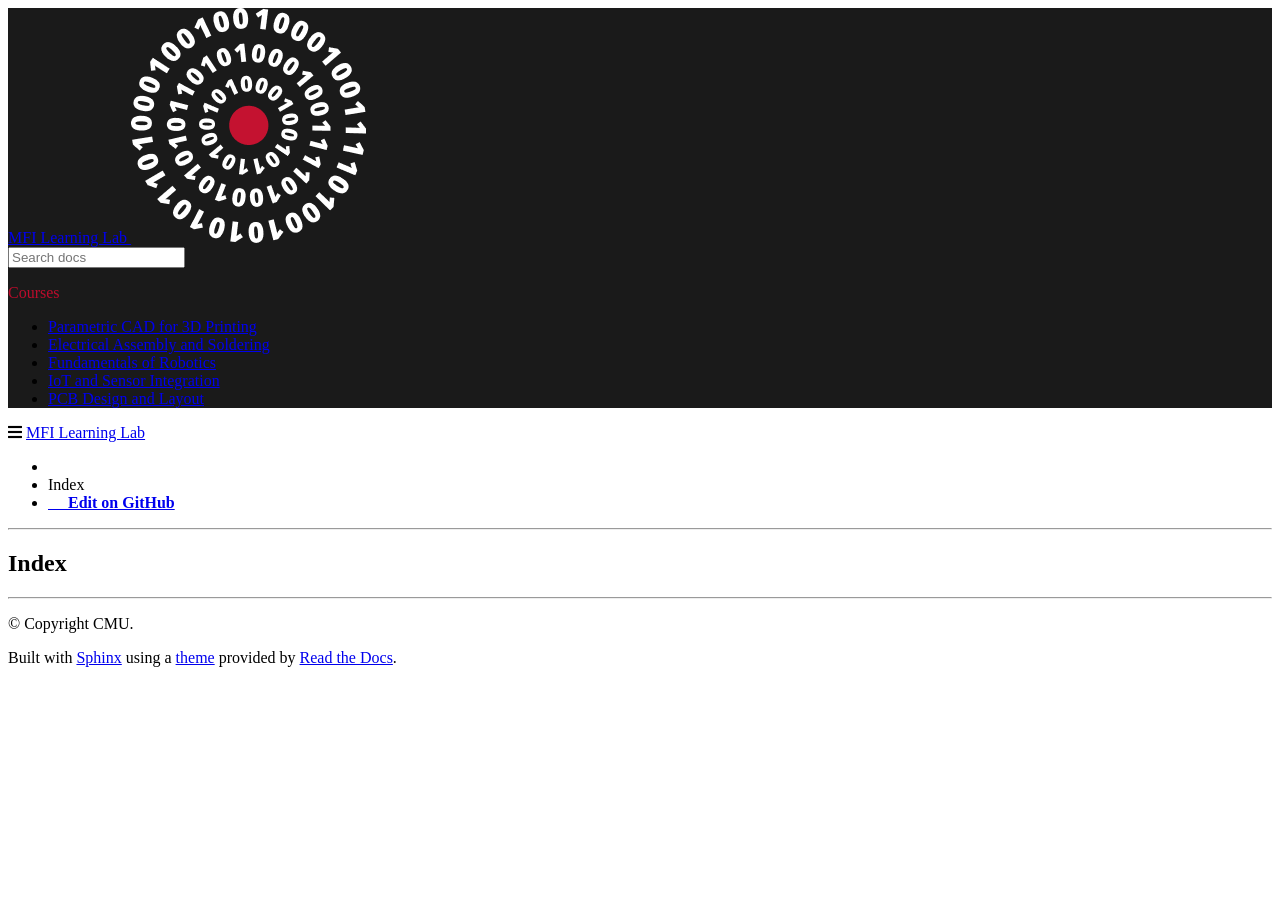
==== genindex.html @ 0d07f3fb "deploy: 6633e05147cdc9cb52603477ce29085ec509f662" ====
<!DOCTYPE html>
<html class="writer-html5" lang="en" data-content_root="./">
<head>
  <meta charset="utf-8" />
  <meta name="viewport" content="width=device-width, initial-scale=1.0" />
  <title>Index &mdash; MFI Learning Lab  documentation</title>
      <link rel="stylesheet" type="text/css" href="_static/pygments.css?v=b86133f3" />
      <link rel="stylesheet" type="text/css" href="_static/css/theme.css?v=e59714d7" />
      <link rel="stylesheet" type="text/css" href="_static/copybutton.css?v=76b2166b" />
      <link rel="stylesheet" type="text/css" href="_static/custom.css?v=066d2f63" />
      <link rel="stylesheet" type="text/css" href="https://cdnjs.cloudflare.com/ajax/libs/font-awesome/5.15.1/css/all.min.css" />

  
    <link rel="shortcut icon" href="_static/white-logo.ico"/>
      <script src="_static/jquery.js?v=5d32c60e"></script>
      <script src="_static/_sphinx_javascript_frameworks_compat.js?v=2cd50e6c"></script>
      <script src="_static/documentation_options.js?v=5929fcd5"></script>
      <script src="_static/doctools.js?v=9bcbadda"></script>
      <script src="_static/sphinx_highlight.js?v=dc90522c"></script>
      <script src="_static/clipboard.min.js?v=a7894cd8"></script>
      <script src="_static/copybutton.js?v=f281be69"></script>
    <script src="_static/js/theme.js"></script>
    <link rel="index" title="Index" href="#" />
    <link rel="search" title="Search" href="search.html" /> 
</head>

<body class="wy-body-for-nav"> 
  <div class="wy-grid-for-nav">
    <nav data-toggle="wy-nav-shift" class="wy-nav-side">
      <div class="wy-side-scroll">
        <div class="wy-side-nav-search" >

          
          
          <a href="index.html" class="icon icon-home">
            MFI Learning Lab
              <img src="_static/white-logo.png" class="logo" alt="Logo"/>
          </a>
<div role="search">
  <form id="rtd-search-form" class="wy-form" action="search.html" method="get">
    <input type="text" name="q" placeholder="Search docs" aria-label="Search docs" />
    <input type="hidden" name="check_keywords" value="yes" />
    <input type="hidden" name="area" value="default" />
  </form>
</div>
        </div><div class="wy-menu wy-menu-vertical" data-spy="affix" role="navigation" aria-label="Navigation menu">
              <p class="caption" role="heading"><span class="caption-text">Courses</span></p>
<ul>
<li class="toctree-l1"><a class="reference internal" href="courses/cad_for_3dp.html">Parametric CAD for 3D Printing</a></li>
<li class="toctree-l1"><a class="reference internal" href="courses/electrical_assembly.html">Electrical Assembly and Soldering</a></li>
<li class="toctree-l1"><a class="reference internal" href="courses/fund_robotics.html">Fundamentals of Robotics</a></li>
<li class="toctree-l1"><a class="reference internal" href="courses/iot.html">IoT and Sensor Integration</a></li>
<li class="toctree-l1"><a class="reference internal" href="courses/pcb.html">PCB Design and Layout</a></li>
</ul>

        </div>
      </div>
    </nav>

    <section data-toggle="wy-nav-shift" class="wy-nav-content-wrap"><nav class="wy-nav-top" aria-label="Mobile navigation menu" >
          <i data-toggle="wy-nav-top" class="fa fa-bars"></i>
          <a href="index.html">MFI Learning Lab</a>
      </nav>

      <div class="wy-nav-content">
        <div class="rst-content">
          <div role="navigation" aria-label="Page navigation">
  <ul class="wy-breadcrumbs">
      <li><a href="index.html" class="icon icon-home" aria-label="Home"></a></li>
      <li class="breadcrumb-item active">Index</li>
      <li class="wy-breadcrumbs-aside">
              <a href="https://github.com/cmu-mfi/learninglab/blob/master/doc/genindex" class="fa fa-github"> Edit on GitHub</a>
      </li>
  </ul>
  <hr/>
</div>
          <div role="main" class="document" itemscope="itemscope" itemtype="http://schema.org/Article">
           <div itemprop="articleBody">
             

<h1 id="index">Index</h1>

<div class="genindex-jumpbox">
 
</div>


           </div>
          </div>
          <footer>

  <hr/>

  <div role="contentinfo">
    <p>&#169; Copyright CMU.</p>
  </div>

  Built with <a href="https://www.sphinx-doc.org/">Sphinx</a> using a
    <a href="https://github.com/readthedocs/sphinx_rtd_theme">theme</a>
    provided by <a href="https://readthedocs.org">Read the Docs</a>.
   

</footer>
        </div>
      </div>
    </section>
  </div>
  <script>
      jQuery(function () {
          SphinxRtdTheme.Navigation.enable(true);
      });
  </script> 

</body>
</html>
---- _static/pygments.css ----
pre { line-height: 125%; }
td.linenos .normal { color: inherit; background-color: transparent; padding-left: 5px; padding-right: 5px; }
span.linenos { color: inherit; background-color: transparent; padding-left: 5px; padding-right: 5px; }
td.linenos .special { color: #000000; background-color: #ffffc0; padding-left: 5px; padding-right: 5px; }
span.linenos.special { color: #000000; background-color: #ffffc0; padding-left: 5px; padding-right: 5px; }
.highlight .hll { background-color: #ffffcc }
.highlight { background: #f8f8f8; }
.highlight .c { color: #3D7B7B; font-style: italic } /* Comment */
.highlight .err { border: 1px solid #F00 } /* Error */
.highlight .k { color: #008000; font-weight: bold } /* Keyword */
.highlight .o { color: #666 } /* Operator */
.highlight .ch { color: #3D7B7B; font-style: italic } /* Comment.Hashbang */
.highlight .cm { color: #3D7B7B; font-style: italic } /* Comment.Multiline */
.highlight .cp { color: #9C6500 } /* Comment.Preproc */
.highlight .cpf { color: #3D7B7B; font-style: italic } /* Comment.PreprocFile */
.highlight .c1 { color: #3D7B7B; font-style: italic } /* Comment.Single */
.highlight .cs { color: #3D7B7B; font-style: italic } /* Comment.Special */
.highlight .gd { color: #A00000 } /* Generic.Deleted */
.highlight .ge { font-style: italic } /* Generic.Emph */
.highlight .ges { font-weight: bold; font-style: italic } /* Generic.EmphStrong */
.highlight .gr { color: #E40000 } /* Generic.Error */
.highlight .gh { color: #000080; font-weight: bold } /* Generic.Heading */
.highlight .gi { color: #008400 } /* Generic.Inserted */
.highlight .go { color: #717171 } /* Generic.Output */
.highlight .gp { color: #000080; font-weight: bold } /* Generic.Prompt */
.highlight .gs { font-weight: bold } /* Generic.Strong */
.highlight .gu { color: #800080; font-weight: bold } /* Generic.Subheading */
.highlight .gt { color: #04D } /* Generic.Traceback */
.highlight .kc { color: #008000; font-weight: bold } /* Keyword.Constant */
.highlight .kd { color: #008000; font-weight: bold } /* Keyword.Declaration */
.highlight .kn { color: #008000; font-weight: bold } /* Keyword.Namespace */
.highlight .kp { color: #008000 } /* Keyword.Pseudo */
.highlight .kr { color: #008000; font-weight: bold } /* Keyword.Reserved */
.highlight .kt { color: #B00040 } /* Keyword.Type */
.highlight .m { color: #666 } /* Literal.Number */
.highlight .s { color: #BA2121 } /* Literal.String */
.highlight .na { color: #687822 } /* Name.Attribute */
.highlight .nb { color: #008000 } /* Name.Builtin */
.highlight .nc { color: #00F; font-weight: bold } /* Name.Class */
.highlight .no { color: #800 } /* Name.Constant */
.highlight .nd { color: #A2F } /* Name.Decorator */
.highlight .ni { color: #717171; font-weight: bold } /* Name.Entity */
.highlight .ne { color: #CB3F38; font-weight: bold } /* Name.Exception */
.highlight .nf { color: #00F } /* Name.Function */
.highlight .nl { color: #767600 } /* Name.Label */
.highlight .nn { color: #00F; font-weight: bold } /* Name.Namespace */
.highlight .nt { color: #008000; font-weight: bold } /* Name.Tag */
.highlight .nv { color: #19177C } /* Name.Variable */
.highlight .ow { color: #A2F; font-weight: bold } /* Operator.Word */
.highlight .w { color: #BBB } /* Text.Whitespace */
.highlight .mb { color: #666 } /* Literal.Number.Bin */
.highlight .mf { color: #666 } /* Literal.Number.Float */
.highlight .mh { color: #666 } /* Literal.Number.Hex */
.highlight .mi { color: #666 } /* Literal.Number.Integer */
.highlight .mo { color: #666 } /* Literal.Number.Oct */
.highlight .sa { color: #BA2121 } /* Literal.String.Affix */
.highlight .sb { color: #BA2121 } /* Literal.String.Backtick */
.highlight .sc { color: #BA2121 } /* Literal.String.Char */
.highlight .dl { color: #BA2121 } /* Literal.String.Delimiter */
.highlight .sd { color: #BA2121; font-style: italic } /* Literal.String.Doc */
.highlight .s2 { color: #BA2121 } /* Literal.String.Double */
.highlight .se { color: #AA5D1F; font-weight: bold } /* Literal.String.Escape */
.highlight .sh { color: #BA2121 } /* Literal.String.Heredoc */
.highlight .si { color: #A45A77; font-weight: bold } /* Literal.String.Interpol */
.highlight .sx { color: #008000 } /* Literal.String.Other */
.highlight .sr { color: #A45A77 } /* Literal.String.Regex */
.highlight .s1 { color: #BA2121 } /* Literal.String.Single */
.highlight .ss { color: #19177C } /* Literal.String.Symbol */
.highlight .bp { color: #008000 } /* Name.Builtin.Pseudo */
.highlight .fm { color: #00F } /* Name.Function.Magic */
.highlight .vc { color: #19177C } /* Name.Variable.Class */
.highlight .vg { color: #19177C } /* Name.Variable.Global */
.highlight .vi { color: #19177C } /* Name.Variable.Instance */
.highlight .vm { color: #19177C } /* Name.Variable.Magic */
.highlight .il { color: #666 } /* Literal.Number.Integer.Long */
---- _static/copybutton.css ----
/* Copy buttons */
button.copybtn {
    position: absolute;
    display: flex;
    top: .3em;
    right: .3em;
    width: 1.7em;
    height: 1.7em;
	opacity: 0;
    transition: opacity 0.3s, border .3s, background-color .3s;
    user-select: none;
    padding: 0;
    border: none;
    outline: none;
    border-radius: 0.4em;
    /* The colors that GitHub uses */
    border: #1b1f2426 1px solid;
    background-color: #f6f8fa;
    color: #57606a;
}

button.copybtn.success {
    border-color: #22863a;
    color: #22863a;
}

button.copybtn svg {
    stroke: currentColor;
    width: 1.5em;
    height: 1.5em;
    padding: 0.1em;
}

div.highlight  {
    position: relative;
}

/* Show the copybutton */
.highlight:hover button.copybtn, button.copybtn.success {
	opacity: 1;
}

.highlight button.copybtn:hover {
    background-color: rgb(235, 235, 235);
}

.highlight button.copybtn:active {
    background-color: rgb(187, 187, 187);
}

/**
 * A minimal CSS-only tooltip copied from:
 *   https://codepen.io/mildrenben/pen/rVBrpK
 *
 * To use, write HTML like the following:
 *
 * <p class="o-tooltip--left" data-tooltip="Hey">Short</p>
 */
 .o-tooltip--left {
  position: relative;
 }

 .o-tooltip--left:after {
    opacity: 0;
    visibility: hidden;
    position: absolute;
    content: attr(data-tooltip);
    padding: .2em;
    font-size: .8em;
    left: -.2em;
    background: grey;
    color: white;
    white-space: nowrap;
    z-index: 2;
    border-radius: 2px;
    transform: translateX(-102%) translateY(0);
    transition: opacity 0.2s cubic-bezier(0.64, 0.09, 0.08, 1), transform 0.2s cubic-bezier(0.64, 0.09, 0.08, 1);
}

.o-tooltip--left:hover:after {
    display: block;
    opacity: 1;
    visibility: visible;
    transform: translateX(-100%) translateY(0);
    transition: opacity 0.2s cubic-bezier(0.64, 0.09, 0.08, 1), transform 0.2s cubic-bezier(0.64, 0.09, 0.08, 1);
    transition-delay: .5s;
}

/* By default the copy button shouldn't show up when printing a page */
@media print {
    button.copybtn {
        display: none;
    }
}
---- _static/custom.css ----
.wy-nav-side {
    background-color: hsl(0, 0%, 10%);
}

.wy-side-nav-search {
    background-color: hsl(0, 0%, 10%);
}

.wy-nav-side .caption-text{
    color: #bc0c2c;
    font-size: medium;
}

.document .caption-text{
    font-size: medium;
}

.github-button {
    background-color: #2088FF;
    color: white;
    padding: 10px 20px;
    text-decoration: none;
    border-radius: 5px;
    font-size: 15px;
    text-align: center;
    display: inline-block;
}
.github-button:hover {
    background-color: #007BFF;
}

.inline-button {
    background-color: #4CAF50; /* Green */
    border: none;
    color: white;
    padding: 1px 10px;
    text-align: center;
    text-decoration: none;
    display: inline-block;
    font-size: 16px;
    margin: 4px 2px;
    cursor: pointer;
    border-radius: 12px;
}
.inline-button:hover {
    background-color: #45a049;
    color: white;
}
.inline-button:visited {
    color: white; /* Color for visited links (e.g., grey) */
}
.inline-button .fa-github {
    margin-right: 5px; /* Adds some space between the icon and the text */
    vertical-align: middle; /* Aligns the icon vertically with the text */
}
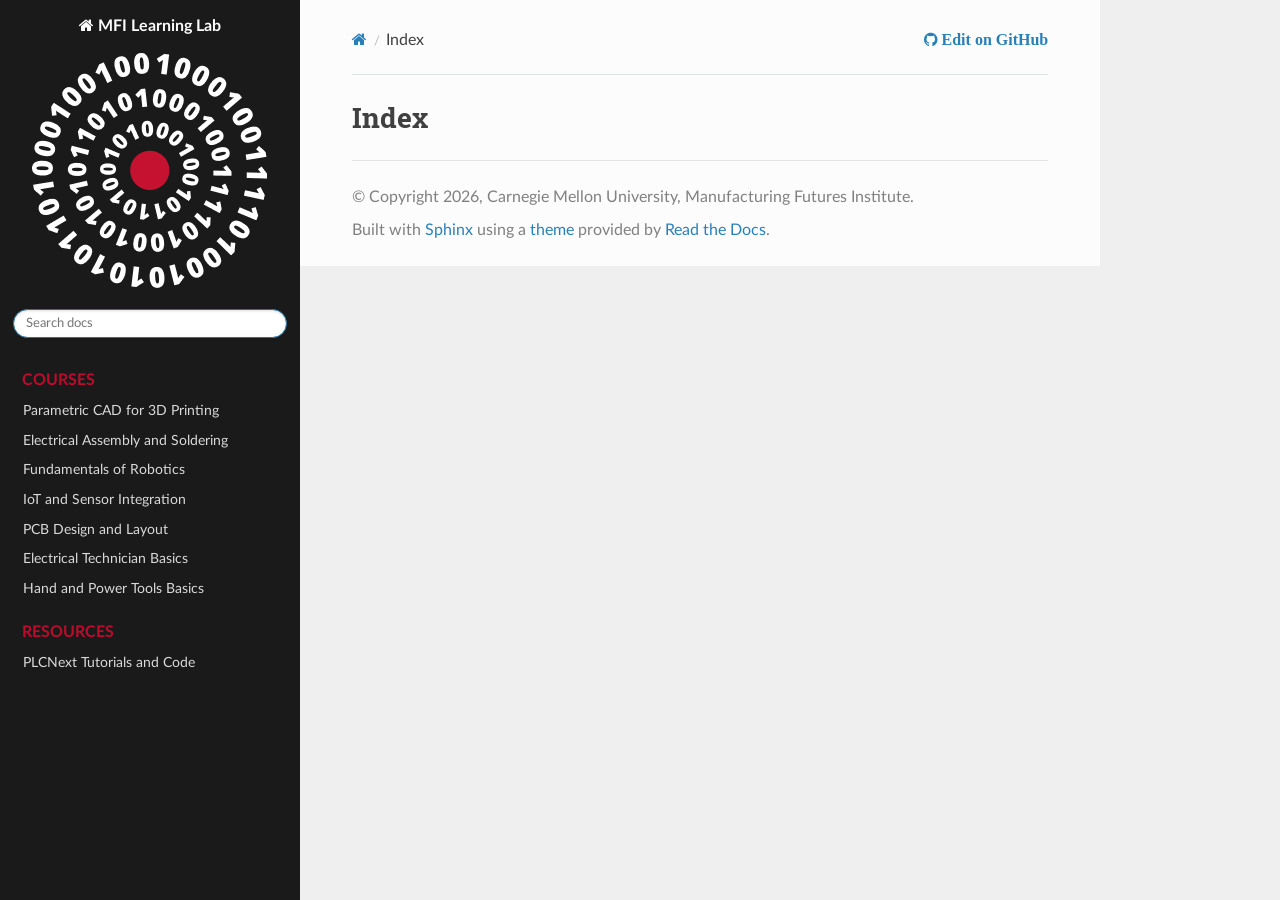
==== commit 639a4a20: "deploy: db9c690e032392e59708c2cf4f3ab67b28fee4e7" ====
--- a/genindex.html
+++ b/genindex.html
@@ -7,8 +7,9 @@
   <meta name="viewport" content="width=device-width, initial-scale=1.0" />
   <title>Index &mdash; MFI Learning Lab  documentation</title>
       <link rel="stylesheet" type="text/css" href="_static/pygments.css?v=b86133f3" />
-      <link rel="stylesheet" type="text/css" href="_static/css/theme.css?v=e59714d7" />
+      <link rel="stylesheet" type="text/css" href="_static/css/theme.css?v=9edc463e" />
       <link rel="stylesheet" type="text/css" href="_static/copybutton.css?v=76b2166b" />
+      <link rel="stylesheet" type="text/css" href="_static/sphinx-design.min.css?v=95c83b7e" />
       <link rel="stylesheet" type="text/css" href="_static/custom.css?v=066d2f63" />
       <link rel="stylesheet" type="text/css" href="https://cdnjs.cloudflare.com/ajax/libs/font-awesome/5.15.1/css/all.min.css" />
 
@@ -17,10 +18,11 @@
       <script src="_static/jquery.js?v=5d32c60e"></script>
       <script src="_static/_sphinx_javascript_frameworks_compat.js?v=2cd50e6c"></script>
       <script src="_static/documentation_options.js?v=5929fcd5"></script>
-      <script src="_static/doctools.js?v=9bcbadda"></script>
-      <script src="_static/sphinx_highlight.js?v=dc90522c"></script>
+      <script src="_static/doctools.js?v=fd6eb6e6"></script>
+      <script src="_static/sphinx_highlight.js?v=6ffebe34"></script>
       <script src="_static/clipboard.min.js?v=a7894cd8"></script>
       <script src="_static/copybutton.js?v=f281be69"></script>
+      <script src="_static/design-tabs.js?v=f930bc37"></script>
     <script src="_static/js/theme.js"></script>
     <link rel="index" title="Index" href="#" />
     <link rel="search" title="Search" href="search.html" /> 
@@ -53,6 +55,12 @@
 <li class="toctree-l1"><a class="reference internal" href="courses/fund_robotics.html">Fundamentals of Robotics</a></li>
 <li class="toctree-l1"><a class="reference internal" href="courses/iot.html">IoT and Sensor Integration</a></li>
 <li class="toctree-l1"><a class="reference internal" href="courses/pcb.html">PCB Design and Layout</a></li>
+<li class="toctree-l1"><a class="reference internal" href="courses/electrical_technician_basics.html">Electrical Technician Basics</a></li>
+<li class="toctree-l1"><a class="reference internal" href="courses/hand_power_tools_basics.html">Hand and Power Tools Basics</a></li>
+</ul>
+<p class="caption" role="heading"><span class="caption-text">Resources</span></p>
+<ul>
+<li class="toctree-l1"><a class="reference internal" href="resources/plcnext.html">PLCNext Tutorials and Code</a></li>
 </ul>
 
         </div>
@@ -94,7 +102,7 @@
   <hr/>
 
   <div role="contentinfo">
-    <p>&#169; Copyright CMU.</p>
+    <p>&#169; Copyright 2026, Carnegie Mellon University, Manufacturing Futures Institute.</p>
   </div>
 
   Built with <a href="https://www.sphinx-doc.org/">Sphinx</a> using a
--- a/_static/css/theme.css
+++ b/_static/css/theme.css
@@ -0,0 +1,4 @@
+html{box-sizing:border-box}*,:after,:before{box-sizing:inherit}article,aside,details,figcaption,figure,footer,header,hgroup,nav,section{display:block}audio,canvas,video{display:inline-block;*display:inline;*zoom:1}[hidden],audio:not([controls]){display:none}*{-webkit-box-sizing:border-box;-moz-box-sizing:border-box;box-sizing:border-box}html{font-size:100%;-webkit-text-size-adjust:100%;-ms-text-size-adjust:100%}body{margin:0}a:active,a:hover{outline:0}abbr[title]{border-bottom:1px dotted}b,strong{font-weight:700}blockquote{margin:0}dfn{font-style:italic}ins{background:#ff9;text-decoration:none}ins,mark{color:#000}mark{background:#ff0;font-style:italic;font-weight:700}.rst-content code,.rst-content tt,code,kbd,pre,samp{font-family:monospace,serif;_font-family:courier new,monospace;font-size:1em}pre{white-space:pre}q{quotes:none}q:after,q:before{content:"";content:none}small{font-size:85%}sub,sup{font-size:75%;line-height:0;position:relative;vertical-align:baseline}sup{top:-.5em}sub{bottom:-.25em}dl,ol,ul{margin:0;padding:0;list-style:none;list-style-image:none}li{list-style:none}dd{margin:0}img{border:0;-ms-interpolation-mode:bicubic;vertical-align:middle;max-width:100%}svg:not(:root){overflow:hidden}figure,form{margin:0}label{cursor:pointer}button,input,select,textarea{font-size:100%;margin:0;vertical-align:baseline;*vertical-align:middle}button,input{line-height:normal}button,input[type=button],input[type=reset],input[type=submit]{cursor:pointer;-webkit-appearance:button;*overflow:visible}button[disabled],input[disabled]{cursor:default}input[type=search]{-webkit-appearance:textfield;-moz-box-sizing:content-box;-webkit-box-sizing:content-box;box-sizing:content-box}textarea{resize:vertical}table{border-collapse:collapse;border-spacing:0}td{vertical-align:top}.chromeframe{margin:.2em 0;background:#ccc;color:#000;padding:.2em 0}.ir{display:block;border:0;text-indent:-999em;overflow:hidden;background-color:transparent;background-repeat:no-repeat;text-align:left;direction:ltr;*line-height:0}.ir br{display:none}.hidden{display:none!important;visibility:hidden}.visuallyhidden{border:0;clip:rect(0 0 0 0);height:1px;margin:-1px;overflow:hidden;padding:0;position:absolute;width:1px}.visuallyhidden.focusable:active,.visuallyhidden.focusable:focus{clip:auto;height:auto;margin:0;overflow:visible;position:static;width:auto}.invisible{visibility:hidden}.relative{position:relative}big,small{font-size:100%}@media print{body,html,section{background:none!important}*{box-shadow:none!important;text-shadow:none!important;filter:none!important;-ms-filter:none!important}a,a:visited{text-decoration:underline}.ir a:after,a[href^="#"]:after,a[href^="javascript:"]:after{content:""}blockquote,pre{page-break-inside:avoid}thead{display:table-header-group}img,tr{page-break-inside:avoid}img{max-width:100%!important}@page{margin:.5cm}.rst-content .toctree-wrapper>p.caption,h2,h3,p{orphans:3;widows:3}.rst-content .toctree-wrapper>p.caption,h2,h3{page-break-after:avoid}}.btn,.fa:before,.icon:before,.rst-content .admonition,.rst-content .admonition-title:before,.rst-content .admonition-todo,.rst-content .attention,.rst-content .caution,.rst-content .code-block-caption .headerlink:before,.rst-content .danger,.rst-content .eqno .headerlink:before,.rst-content .error,.rst-content .hint,.rst-content .important,.rst-content .note,.rst-content .seealso,.rst-content .tip,.rst-content .warning,.rst-content code.download span:first-child:before,.rst-content dl dt .headerlink:before,.rst-content h1 .headerlink:before,.rst-content h2 .headerlink:before,.rst-content h3 .headerlink:before,.rst-content h4 .headerlink:before,.rst-content h5 .headerlink:before,.rst-content h6 .headerlink:before,.rst-content p.caption .headerlink:before,.rst-content p .headerlink:before,.rst-content table>caption .headerlink:before,.rst-content tt.download span:first-child:before,.wy-alert,.wy-dropdown .caret:before,.wy-inline-validate.wy-inline-validate-danger .wy-input-context:before,.wy-inline-validate.wy-inline-validate-info .wy-input-context:before,.wy-inline-validate.wy-inline-validate-success .wy-input-context:before,.wy-inline-validate.wy-inline-validate-warning .wy-input-context:before,.wy-menu-vertical li.current>a button.toctree-expand:before,.wy-menu-vertical li.on a button.toctree-expand:before,.wy-menu-vertical li button.toctree-expand:before,input[type=color],input[type=date],input[type=datetime-local],input[type=datetime],input[type=email],input[type=month],input[type=number],input[type=password],input[type=search],input[type=tel],input[type=text],input[type=time],input[type=url],input[type=week],select,textarea{-webkit-font-smoothing:antialiased}.clearfix{*zoom:1}.clearfix:after,.clearfix:before{display:table;content:""}.clearfix:after{clear:both}/*!
+ *  Font Awesome 4.7.0 by @davegandy - http://fontawesome.io - @fontawesome
+ *  License - http://fontawesome.io/license (Font: SIL OFL 1.1, CSS: MIT License)
+ */@font-face{font-family:FontAwesome;src:url(fonts/fontawesome-webfont.eot?674f50d287a8c48dc19ba404d20fe713);src:url(fonts/fontawesome-webfont.eot?674f50d287a8c48dc19ba404d20fe713?#iefix&v=4.7.0) format("embedded-opentype"),url(fonts/fontawesome-webfont.woff2?af7ae505a9eed503f8b8e6982036873e) format("woff2"),url(fonts/fontawesome-webfont.woff?fee66e712a8a08eef5805a46892932ad) format("woff"),url(fonts/fontawesome-webfont.ttf?b06871f281fee6b241d60582ae9369b9) format("truetype"),url(fonts/fontawesome-webfont.svg?912ec66d7572ff821749319396470bde#fontawesomeregular) format("svg");font-weight:400;font-style:normal}.fa,.icon,.rst-content .admonition-title,.rst-content .code-block-caption .headerlink,.rst-content .eqno .headerlink,.rst-content code.download span:first-child,.rst-content dl dt .headerlink,.rst-content h1 .headerlink,.rst-content h2 .headerlink,.rst-content h3 .headerlink,.rst-content h4 .headerlink,.rst-content h5 .headerlink,.rst-content h6 .headerlink,.rst-content p.caption .headerlink,.rst-content p .headerlink,.rst-content table>caption .headerlink,.rst-content tt.download span:first-child,.wy-menu-vertical li.current>a button.toctree-expand,.wy-menu-vertical li.on a button.toctree-expand,.wy-menu-vertical li button.toctree-expand{display:inline-block;font:normal normal normal 14px/1 FontAwesome;font-size:inherit;text-rendering:auto;-webkit-font-smoothing:antialiased;-moz-osx-font-smoothing:grayscale}.fa-lg{font-size:1.33333em;line-height:.75em;vertical-align:-15%}.fa-2x{font-size:2em}.fa-3x{font-size:3em}.fa-4x{font-size:4em}.fa-5x{font-size:5em}.fa-fw{width:1.28571em;text-align:center}.fa-ul{padding-left:0;margin-left:2.14286em;list-style-type:none}.fa-ul>li{position:relative}.fa-li{position:absolute;left:-2.14286em;width:2.14286em;top:.14286em;text-align:center}.fa-li.fa-lg{left:-1.85714em}.fa-border{padding:.2em .25em .15em;border:.08em solid #eee;border-radius:.1em}.fa-pull-left{float:left}.fa-pull-right{float:right}.fa-pull-left.icon,.fa.fa-pull-left,.rst-content .code-block-caption .fa-pull-left.headerlink,.rst-content .eqno .fa-pull-left.headerlink,.rst-content .fa-pull-left.admonition-title,.rst-content code.download span.fa-pull-left:first-child,.rst-content dl dt .fa-pull-left.headerlink,.rst-content h1 .fa-pull-left.headerlink,.rst-content h2 .fa-pull-left.headerlink,.rst-content h3 .fa-pull-left.headerlink,.rst-content h4 .fa-pull-left.headerlink,.rst-content h5 .fa-pull-left.headerlink,.rst-content h6 .fa-pull-left.headerlink,.rst-content p .fa-pull-left.headerlink,.rst-content table>caption .fa-pull-left.headerlink,.rst-content tt.download span.fa-pull-left:first-child,.wy-menu-vertical li.current>a button.fa-pull-left.toctree-expand,.wy-menu-vertical li.on a button.fa-pull-left.toctree-expand,.wy-menu-vertical li button.fa-pull-left.toctree-expand{margin-right:.3em}.fa-pull-right.icon,.fa.fa-pull-right,.rst-content .code-block-caption .fa-pull-right.headerlink,.rst-content .eqno .fa-pull-right.headerlink,.rst-content .fa-pull-right.admonition-title,.rst-content code.download span.fa-pull-right:first-child,.rst-content dl dt .fa-pull-right.headerlink,.rst-content h1 .fa-pull-right.headerlink,.rst-content h2 .fa-pull-right.headerlink,.rst-content h3 .fa-pull-right.headerlink,.rst-content h4 .fa-pull-right.headerlink,.rst-content h5 .fa-pull-right.headerlink,.rst-content h6 .fa-pull-right.headerlink,.rst-content p .fa-pull-right.headerlink,.rst-content table>caption .fa-pull-right.headerlink,.rst-content tt.download span.fa-pull-right:first-child,.wy-menu-vertical li.current>a button.fa-pull-right.toctree-expand,.wy-menu-vertical li.on a button.fa-pull-right.toctree-expand,.wy-menu-vertical li button.fa-pull-right.toctree-expand{margin-left:.3em}.pull-right{float:right}.pull-left{float:left}.fa.pull-left,.pull-left.icon,.rst-content .code-block-caption .pull-left.headerlink,.rst-content .eqno .pull-left.headerlink,.rst-content .pull-left.admonition-title,.rst-content code.download span.pull-left:first-child,.rst-content dl dt .pull-left.headerlink,.rst-content h1 .pull-left.headerlink,.rst-content h2 .pull-left.headerlink,.rst-content h3 .pull-left.headerlink,.rst-content h4 .pull-left.headerlink,.rst-content h5 .pull-left.headerlink,.rst-content h6 .pull-left.headerlink,.rst-content p .pull-left.headerlink,.rst-content table>caption .pull-left.headerlink,.rst-content tt.download span.pull-left:first-child,.wy-menu-vertical li.current>a button.pull-left.toctree-expand,.wy-menu-vertical li.on a button.pull-left.toctree-expand,.wy-menu-vertical li button.pull-left.toctree-expand{margin-right:.3em}.fa.pull-right,.pull-right.icon,.rst-content .code-block-caption .pull-right.headerlink,.rst-content .eqno .pull-right.headerlink,.rst-content .pull-right.admonition-title,.rst-content code.download span.pull-right:first-child,.rst-content dl dt .pull-right.headerlink,.rst-content h1 .pull-right.headerlink,.rst-content h2 .pull-right.headerlink,.rst-content h3 .pull-right.headerlink,.rst-content h4 .pull-right.headerlink,.rst-content h5 .pull-right.headerlink,.rst-content h6 .pull-right.headerlink,.rst-content p .pull-right.headerlink,.rst-content table>caption .pull-right.headerlink,.rst-content tt.download span.pull-right:first-child,.wy-menu-vertical li.current>a button.pull-right.toctree-expand,.wy-menu-vertical li.on a button.pull-right.toctree-expand,.wy-menu-vertical li button.pull-right.toctree-expand{margin-left:.3em}.fa-spin{-webkit-animation:fa-spin 2s linear infinite;animation:fa-spin 2s linear infinite}.fa-pulse{-webkit-animation:fa-spin 1s steps(8) infinite;animation:fa-spin 1s steps(8) infinite}@-webkit-keyframes fa-spin{0%{-webkit-transform:rotate(0deg);transform:rotate(0deg)}to{-webkit-transform:rotate(359deg);transform:rotate(359deg)}}@keyframes fa-spin{0%{-webkit-transform:rotate(0deg);transform:rotate(0deg)}to{-webkit-transform:rotate(359deg);transform:rotate(359deg)}}.fa-rotate-90{-ms-filter:"progid:DXImageTransform.Microsoft.BasicImage(rotation=1)";-webkit-transform:rotate(90deg);-ms-transform:rotate(90deg);transform:rotate(90deg)}.fa-rotate-180{-ms-filter:"progid:DXImageTransform.Microsoft.BasicImage(rotation=2)";-webkit-transform:rotate(180deg);-ms-transform:rotate(180deg);transform:rotate(180deg)}.fa-rotate-270{-ms-filter:"progid:DXImageTransform.Microsoft.BasicImage(rotation=3)";-webkit-transform:rotate(270deg);-ms-transform:rotate(270deg);transform:rotate(270deg)}.fa-flip-horizontal{-ms-filter:"progid:DXImageTransform.Microsoft.BasicImage(rotation=0, mirror=1)";-webkit-transform:scaleX(-1);-ms-transform:scaleX(-1);transform:scaleX(-1)}.fa-flip-vertical{-ms-filter:"progid:DXImageTransform.Microsoft.BasicImage(rotation=2, mirror=1)";-webkit-transform:scaleY(-1);-ms-transform:scaleY(-1);transform:scaleY(-1)}:root .fa-flip-horizontal,:root .fa-flip-vertical,:root .fa-rotate-90,:root .fa-rotate-180,:root .fa-rotate-270{filter:none}.fa-stack{position:relative;display:inline-block;width:2em;height:2em;line-height:2em;vertical-align:middle}.fa-stack-1x,.fa-stack-2x{position:absolute;left:0;width:100%;text-align:center}.fa-stack-1x{line-height:inherit}.fa-stack-2x{font-size:2em}.fa-inverse{color:#fff}.fa-glass:before{content:""}.fa-music:before{content:""}.fa-search:before,.icon-search:before{content:""}.fa-envelope-o:before{content:""}.fa-heart:before{content:""}.fa-star:before{content:""}.fa-star-o:before{content:""}.fa-user:before{content:""}.fa-film:before{content:""}.fa-th-large:before{content:""}.fa-th:before{content:""}.fa-th-list:before{content:""}.fa-check:before{content:""}.fa-close:before,.fa-remove:before,.fa-times:before{content:""}.fa-search-plus:before{content:""}.fa-search-minus:before{content:""}.fa-power-off:before{content:""}.fa-signal:before{content:""}.fa-cog:before,.fa-gear:before{content:""}.fa-trash-o:before{content:""}.fa-home:before,.icon-home:before{content:""}.fa-file-o:before{content:""}.fa-clock-o:before{content:""}.fa-road:before{content:""}.fa-download:before,.rst-content code.download span:first-child:before,.rst-content tt.download span:first-child:before{content:""}.fa-arrow-circle-o-down:before{content:""}.fa-arrow-circle-o-up:before{content:""}.fa-inbox:before{content:""}.fa-play-circle-o:before{content:""}.fa-repeat:before,.fa-rotate-right:before{content:""}.fa-refresh:before{content:""}.fa-list-alt:before{content:""}.fa-lock:before{content:""}.fa-flag:before{content:""}.fa-headphones:before{content:""}.fa-volume-off:before{content:""}.fa-volume-down:before{content:""}.fa-volume-up:before{content:""}.fa-qrcode:before{content:""}.fa-barcode:before{content:""}.fa-tag:before{content:""}.fa-tags:before{content:""}.fa-book:before,.icon-book:before{content:""}.fa-bookmark:before{content:""}.fa-print:before{content:""}.fa-camera:before{content:""}.fa-font:before{content:""}.fa-bold:before{content:""}.fa-italic:before{content:""}.fa-text-height:before{content:""}.fa-text-width:before{content:""}.fa-align-left:before{content:""}.fa-align-center:before{content:""}.fa-align-right:before{content:""}.fa-align-justify:before{content:""}.fa-list:before{content:""}.fa-dedent:before,.fa-outdent:before{content:""}.fa-indent:before{content:""}.fa-video-camera:before{content:""}.fa-image:before,.fa-photo:before,.fa-picture-o:before{content:""}.fa-pencil:before{content:""}.fa-map-marker:before{content:""}.fa-adjust:before{content:""}.fa-tint:before{content:""}.fa-edit:before,.fa-pencil-square-o:before{content:""}.fa-share-square-o:before{content:""}.fa-check-square-o:before{content:""}.fa-arrows:before{content:""}.fa-step-backward:before{content:""}.fa-fast-backward:before{content:""}.fa-backward:before{content:""}.fa-play:before{content:""}.fa-pause:before{content:""}.fa-stop:before{content:""}.fa-forward:before{content:""}.fa-fast-forward:before{content:""}.fa-step-forward:before{content:""}.fa-eject:before{content:""}.fa-chevron-left:before{content:""}.fa-chevron-right:before{content:""}.fa-plus-circle:before{content:""}.fa-minus-circle:before{content:""}.fa-times-circle:before,.wy-inline-validate.wy-inline-validate-danger .wy-input-context:before{content:""}.fa-check-circle:before,.wy-inline-validate.wy-inline-validate-success .wy-input-context:before{content:""}.fa-question-circle:before{content:""}.fa-info-circle:before{content:""}.fa-crosshairs:before{content:""}.fa-times-circle-o:before{content:""}.fa-check-circle-o:before{content:""}.fa-ban:before{content:""}.fa-arrow-left:before{content:""}.fa-arrow-right:before{content:""}.fa-arrow-up:before{content:""}.fa-arrow-down:before{content:""}.fa-mail-forward:before,.fa-share:before{content:""}.fa-expand:before{content:""}.fa-compress:before{content:""}.fa-plus:before{content:""}.fa-minus:before{content:""}.fa-asterisk:before{content:""}.fa-exclamation-circle:before,.rst-content .admonition-title:before,.wy-inline-validate.wy-inline-validate-info .wy-input-context:before,.wy-inline-validate.wy-inline-validate-warning .wy-input-context:before{content:""}.fa-gift:before{content:""}.fa-leaf:before{content:""}.fa-fire:before,.icon-fire:before{content:""}.fa-eye:before{content:""}.fa-eye-slash:before{content:""}.fa-exclamation-triangle:before,.fa-warning:before{content:""}.fa-plane:before{content:""}.fa-calendar:before{content:""}.fa-random:before{content:""}.fa-comment:before{content:""}.fa-magnet:before{content:""}.fa-chevron-up:before{content:""}.fa-chevron-down:before{content:""}.fa-retweet:before{content:""}.fa-shopping-cart:before{content:""}.fa-folder:before{content:""}.fa-folder-open:before{content:""}.fa-arrows-v:before{content:""}.fa-arrows-h:before{content:""}.fa-bar-chart-o:before,.fa-bar-chart:before{content:""}.fa-twitter-square:before{content:""}.fa-facebook-square:before{content:""}.fa-camera-retro:before{content:""}.fa-key:before{content:""}.fa-cogs:before,.fa-gears:before{content:""}.fa-comments:before{content:""}.fa-thumbs-o-up:before{content:""}.fa-thumbs-o-down:before{content:""}.fa-star-half:before{content:""}.fa-heart-o:before{content:""}.fa-sign-out:before{content:""}.fa-linkedin-square:before{content:""}.fa-thumb-tack:before{content:""}.fa-external-link:before{content:""}.fa-sign-in:before{content:""}.fa-trophy:before{content:""}.fa-github-square:before{content:""}.fa-upload:before{content:""}.fa-lemon-o:before{content:""}.fa-phone:before{content:""}.fa-square-o:before{content:""}.fa-bookmark-o:before{content:""}.fa-phone-square:before{content:""}.fa-twitter:before{content:""}.fa-facebook-f:before,.fa-facebook:before{content:""}.fa-github:before,.icon-github:before{content:""}.fa-unlock:before{content:""}.fa-credit-card:before{content:""}.fa-feed:before,.fa-rss:before{content:""}.fa-hdd-o:before{content:""}.fa-bullhorn:before{content:""}.fa-bell:before{content:""}.fa-certificate:before{content:""}.fa-hand-o-right:before{content:""}.fa-hand-o-left:before{content:""}.fa-hand-o-up:before{content:""}.fa-hand-o-down:before{content:""}.fa-arrow-circle-left:before,.icon-circle-arrow-left:before{content:""}.fa-arrow-circle-right:before,.icon-circle-arrow-right:before{content:""}.fa-arrow-circle-up:before{content:""}.fa-arrow-circle-down:before{content:""}.fa-globe:before{content:""}.fa-wrench:before{content:""}.fa-tasks:before{content:""}.fa-filter:before{content:""}.fa-briefcase:before{content:""}.fa-arrows-alt:before{content:""}.fa-group:before,.fa-users:before{content:""}.fa-chain:before,.fa-link:before,.icon-link:before{content:""}.fa-cloud:before{content:""}.fa-flask:before{content:""}.fa-cut:before,.fa-scissors:before{content:""}.fa-copy:before,.fa-files-o:before{content:""}.fa-paperclip:before{content:""}.fa-floppy-o:before,.fa-save:before{content:""}.fa-square:before{content:""}.fa-bars:before,.fa-navicon:before,.fa-reorder:before{content:""}.fa-list-ul:before{content:""}.fa-list-ol:before{content:""}.fa-strikethrough:before{content:""}.fa-underline:before{content:""}.fa-table:before{content:""}.fa-magic:before{content:""}.fa-truck:before{content:""}.fa-pinterest:before{content:""}.fa-pinterest-square:before{content:""}.fa-google-plus-square:before{content:""}.fa-google-plus:before{content:""}.fa-money:before{content:""}.fa-caret-down:before,.icon-caret-down:before,.wy-dropdown .caret:before{content:""}.fa-caret-up:before{content:""}.fa-caret-left:before{content:""}.fa-caret-right:before{content:""}.fa-columns:before{content:""}.fa-sort:before,.fa-unsorted:before{content:""}.fa-sort-desc:before,.fa-sort-down:before{content:""}.fa-sort-asc:before,.fa-sort-up:before{content:""}.fa-envelope:before{content:""}.fa-linkedin:before{content:""}.fa-rotate-left:before,.fa-undo:before{content:""}.fa-gavel:before,.fa-legal:before{content:""}.fa-dashboard:before,.fa-tachometer:before{content:""}.fa-comment-o:before{content:""}.fa-comments-o:before{content:""}.fa-bolt:before,.fa-flash:before{content:""}.fa-sitemap:before{content:""}.fa-umbrella:before{content:""}.fa-clipboard:before,.fa-paste:before{content:""}.fa-lightbulb-o:before{content:""}.fa-exchange:before{content:""}.fa-cloud-download:before{content:""}.fa-cloud-upload:before{content:""}.fa-user-md:before{content:""}.fa-stethoscope:before{content:""}.fa-suitcase:before{content:""}.fa-bell-o:before{content:""}.fa-coffee:before{content:""}.fa-cutlery:before{content:""}.fa-file-text-o:before{content:""}.fa-building-o:before{content:""}.fa-hospital-o:before{content:""}.fa-ambulance:before{content:""}.fa-medkit:before{content:""}.fa-fighter-jet:before{content:""}.fa-beer:before{content:""}.fa-h-square:before{content:""}.fa-plus-square:before{content:""}.fa-angle-double-left:before{content:""}.fa-angle-double-right:before{content:""}.fa-angle-double-up:before{content:""}.fa-angle-double-down:before{content:""}.fa-angle-left:before{content:""}.fa-angle-right:before{content:""}.fa-angle-up:before{content:""}.fa-angle-down:before{content:""}.fa-desktop:before{content:""}.fa-laptop:before{content:""}.fa-tablet:before{content:""}.fa-mobile-phone:before,.fa-mobile:before{content:""}.fa-circle-o:before{content:""}.fa-quote-left:before{content:""}.fa-quote-right:before{content:""}.fa-spinner:before{content:""}.fa-circle:before{content:""}.fa-mail-reply:before,.fa-reply:before{content:""}.fa-github-alt:before{content:""}.fa-folder-o:before{content:""}.fa-folder-open-o:before{content:""}.fa-smile-o:before{content:""}.fa-frown-o:before{content:""}.fa-meh-o:before{content:""}.fa-gamepad:before{content:""}.fa-keyboard-o:before{content:""}.fa-flag-o:before{content:""}.fa-flag-checkered:before{content:""}.fa-terminal:before{content:""}.fa-code:before{content:""}.fa-mail-reply-all:before,.fa-reply-all:before{content:""}.fa-star-half-empty:before,.fa-star-half-full:before,.fa-star-half-o:before{content:""}.fa-location-arrow:before{content:""}.fa-crop:before{content:""}.fa-code-fork:before{content:""}.fa-chain-broken:before,.fa-unlink:before{content:""}.fa-question:before{content:""}.fa-info:before{content:""}.fa-exclamation:before{content:""}.fa-superscript:before{content:""}.fa-subscript:before{content:""}.fa-eraser:before{content:""}.fa-puzzle-piece:before{content:""}.fa-microphone:before{content:""}.fa-microphone-slash:before{content:""}.fa-shield:before{content:""}.fa-calendar-o:before{content:""}.fa-fire-extinguisher:before{content:""}.fa-rocket:before{content:""}.fa-maxcdn:before{content:""}.fa-chevron-circle-left:before{content:""}.fa-chevron-circle-right:before{content:""}.fa-chevron-circle-up:before{content:""}.fa-chevron-circle-down:before{content:""}.fa-html5:before{content:""}.fa-css3:before{content:""}.fa-anchor:before{content:""}.fa-unlock-alt:before{content:""}.fa-bullseye:before{content:""}.fa-ellipsis-h:before{content:""}.fa-ellipsis-v:before{content:""}.fa-rss-square:before{content:""}.fa-play-circle:before{content:""}.fa-ticket:before{content:""}.fa-minus-square:before{content:""}.fa-minus-square-o:before,.wy-menu-vertical li.current>a button.toctree-expand:before,.wy-menu-vertical li.on a button.toctree-expand:before{content:""}.fa-level-up:before{content:""}.fa-level-down:before{content:""}.fa-check-square:before{content:""}.fa-pencil-square:before{content:""}.fa-external-link-square:before{content:""}.fa-share-square:before{content:""}.fa-compass:before{content:""}.fa-caret-square-o-down:before,.fa-toggle-down:before{content:""}.fa-caret-square-o-up:before,.fa-toggle-up:before{content:""}.fa-caret-square-o-right:before,.fa-toggle-right:before{content:""}.fa-eur:before,.fa-euro:before{content:""}.fa-gbp:before{content:""}.fa-dollar:before,.fa-usd:before{content:""}.fa-inr:before,.fa-rupee:before{content:""}.fa-cny:before,.fa-jpy:before,.fa-rmb:before,.fa-yen:before{content:""}.fa-rouble:before,.fa-rub:before,.fa-ruble:before{content:""}.fa-krw:before,.fa-won:before{content:""}.fa-bitcoin:before,.fa-btc:before{content:""}.fa-file:before{content:""}.fa-file-text:before{content:""}.fa-sort-alpha-asc:before{content:""}.fa-sort-alpha-desc:before{content:""}.fa-sort-amount-asc:before{content:""}.fa-sort-amount-desc:before{content:""}.fa-sort-numeric-asc:before{content:""}.fa-sort-numeric-desc:before{content:""}.fa-thumbs-up:before{content:""}.fa-thumbs-down:before{content:""}.fa-youtube-square:before{content:""}.fa-youtube:before{content:""}.fa-xing:before{content:""}.fa-xing-square:before{content:""}.fa-youtube-play:before{content:""}.fa-dropbox:before{content:""}.fa-stack-overflow:before{content:""}.fa-instagram:before{content:""}.fa-flickr:before{content:""}.fa-adn:before{content:""}.fa-bitbucket:before,.icon-bitbucket:before{content:""}.fa-bitbucket-square:before{content:""}.fa-tumblr:before{content:""}.fa-tumblr-square:before{content:""}.fa-long-arrow-down:before{content:""}.fa-long-arrow-up:before{content:""}.fa-long-arrow-left:before{content:""}.fa-long-arrow-right:before{content:""}.fa-apple:before{content:""}.fa-windows:before{content:""}.fa-android:before{content:""}.fa-linux:before{content:""}.fa-dribbble:before{content:""}.fa-skype:before{content:""}.fa-foursquare:before{content:""}.fa-trello:before{content:""}.fa-female:before{content:""}.fa-male:before{content:""}.fa-gittip:before,.fa-gratipay:before{content:""}.fa-sun-o:before{content:""}.fa-moon-o:before{content:""}.fa-archive:before{content:""}.fa-bug:before{content:""}.fa-vk:before{content:""}.fa-weibo:before{content:""}.fa-renren:before{content:""}.fa-pagelines:before{content:""}.fa-stack-exchange:before{content:""}.fa-arrow-circle-o-right:before{content:""}.fa-arrow-circle-o-left:before{content:""}.fa-caret-square-o-left:before,.fa-toggle-left:before{content:""}.fa-dot-circle-o:before{content:""}.fa-wheelchair:before{content:""}.fa-vimeo-square:before{content:""}.fa-try:before,.fa-turkish-lira:before{content:""}.fa-plus-square-o:before,.wy-menu-vertical li button.toctree-expand:before{content:""}.fa-space-shuttle:before{content:""}.fa-slack:before{content:""}.fa-envelope-square:before{content:""}.fa-wordpress:before{content:""}.fa-openid:before{content:""}.fa-bank:before,.fa-institution:before,.fa-university:before{content:""}.fa-graduation-cap:before,.fa-mortar-board:before{content:""}.fa-yahoo:before{content:""}.fa-google:before{content:""}.fa-reddit:before{content:""}.fa-reddit-square:before{content:""}.fa-stumbleupon-circle:before{content:""}.fa-stumbleupon:before{content:""}.fa-delicious:before{content:""}.fa-digg:before{content:""}.fa-pied-piper-pp:before{content:""}.fa-pied-piper-alt:before{content:""}.fa-drupal:before{content:""}.fa-joomla:before{content:""}.fa-language:before{content:""}.fa-fax:before{content:""}.fa-building:before{content:""}.fa-child:before{content:""}.fa-paw:before{content:""}.fa-spoon:before{content:""}.fa-cube:before{content:""}.fa-cubes:before{content:""}.fa-behance:before{content:""}.fa-behance-square:before{content:""}.fa-steam:before{content:""}.fa-steam-square:before{content:""}.fa-recycle:before{content:""}.fa-automobile:before,.fa-car:before{content:""}.fa-cab:before,.fa-taxi:before{content:""}.fa-tree:before{content:""}.fa-spotify:before{content:""}.fa-deviantart:before{content:""}.fa-soundcloud:before{content:""}.fa-database:before{content:""}.fa-file-pdf-o:before{content:""}.fa-file-word-o:before{content:""}.fa-file-excel-o:before{content:""}.fa-file-powerpoint-o:before{content:""}.fa-file-image-o:before,.fa-file-photo-o:before,.fa-file-picture-o:before{content:""}.fa-file-archive-o:before,.fa-file-zip-o:before{content:""}.fa-file-audio-o:before,.fa-file-sound-o:before{content:""}.fa-file-movie-o:before,.fa-file-video-o:before{content:""}.fa-file-code-o:before{content:""}.fa-vine:before{content:""}.fa-codepen:before{content:""}.fa-jsfiddle:before{content:""}.fa-life-bouy:before,.fa-life-buoy:before,.fa-life-ring:before,.fa-life-saver:before,.fa-support:before{content:""}.fa-circle-o-notch:before{content:""}.fa-ra:before,.fa-rebel:before,.fa-resistance:before{content:""}.fa-empire:before,.fa-ge:before{content:""}.fa-git-square:before{content:""}.fa-git:before{content:""}.fa-hacker-news:before,.fa-y-combinator-square:before,.fa-yc-square:before{content:""}.fa-tencent-weibo:before{content:""}.fa-qq:before{content:""}.fa-wechat:before,.fa-weixin:before{content:""}.fa-paper-plane:before,.fa-send:before{content:""}.fa-paper-plane-o:before,.fa-send-o:before{content:""}.fa-history:before{content:""}.fa-circle-thin:before{content:""}.fa-header:before{content:""}.fa-paragraph:before{content:""}.fa-sliders:before{content:""}.fa-share-alt:before{content:""}.fa-share-alt-square:before{content:""}.fa-bomb:before{content:""}.fa-futbol-o:before,.fa-soccer-ball-o:before{content:""}.fa-tty:before{content:""}.fa-binoculars:before{content:""}.fa-plug:before{content:""}.fa-slideshare:before{content:""}.fa-twitch:before{content:""}.fa-yelp:before{content:""}.fa-newspaper-o:before{content:""}.fa-wifi:before{content:""}.fa-calculator:before{content:""}.fa-paypal:before{content:""}.fa-google-wallet:before{content:""}.fa-cc-visa:before{content:""}.fa-cc-mastercard:before{content:""}.fa-cc-discover:before{content:""}.fa-cc-amex:before{content:""}.fa-cc-paypal:before{content:""}.fa-cc-stripe:before{content:""}.fa-bell-slash:before{content:""}.fa-bell-slash-o:before{content:""}.fa-trash:before{content:""}.fa-copyright:before{content:""}.fa-at:before{content:""}.fa-eyedropper:before{content:""}.fa-paint-brush:before{content:""}.fa-birthday-cake:before{content:""}.fa-area-chart:before{content:""}.fa-pie-chart:before{content:""}.fa-line-chart:before{content:""}.fa-lastfm:before{content:""}.fa-lastfm-square:before{content:""}.fa-toggle-off:before{content:""}.fa-toggle-on:before{content:""}.fa-bicycle:before{content:""}.fa-bus:before{content:""}.fa-ioxhost:before{content:""}.fa-angellist:before{content:""}.fa-cc:before{content:""}.fa-ils:before,.fa-shekel:before,.fa-sheqel:before{content:""}.fa-meanpath:before{content:""}.fa-buysellads:before{content:""}.fa-connectdevelop:before{content:""}.fa-dashcube:before{content:""}.fa-forumbee:before{content:""}.fa-leanpub:before{content:""}.fa-sellsy:before{content:""}.fa-shirtsinbulk:before{content:""}.fa-simplybuilt:before{content:""}.fa-skyatlas:before{content:""}.fa-cart-plus:before{content:""}.fa-cart-arrow-down:before{content:""}.fa-diamond:before{content:""}.fa-ship:before{content:""}.fa-user-secret:before{content:""}.fa-motorcycle:before{content:""}.fa-street-view:before{content:""}.fa-heartbeat:before{content:""}.fa-venus:before{content:""}.fa-mars:before{content:""}.fa-mercury:before{content:""}.fa-intersex:before,.fa-transgender:before{content:""}.fa-transgender-alt:before{content:""}.fa-venus-double:before{content:""}.fa-mars-double:before{content:""}.fa-venus-mars:before{content:""}.fa-mars-stroke:before{content:""}.fa-mars-stroke-v:before{content:""}.fa-mars-stroke-h:before{content:""}.fa-neuter:before{content:""}.fa-genderless:before{content:""}.fa-facebook-official:before{content:""}.fa-pinterest-p:before{content:""}.fa-whatsapp:before{content:""}.fa-server:before{content:""}.fa-user-plus:before{content:""}.fa-user-times:before{content:""}.fa-bed:before,.fa-hotel:before{content:""}.fa-viacoin:before{content:""}.fa-train:before{content:""}.fa-subway:before{content:""}.fa-medium:before{content:""}.fa-y-combinator:before,.fa-yc:before{content:""}.fa-optin-monster:before{content:""}.fa-opencart:before{content:""}.fa-expeditedssl:before{content:""}.fa-battery-4:before,.fa-battery-full:before,.fa-battery:before{content:""}.fa-battery-3:before,.fa-battery-three-quarters:before{content:""}.fa-battery-2:before,.fa-battery-half:before{content:""}.fa-battery-1:before,.fa-battery-quarter:before{content:""}.fa-battery-0:before,.fa-battery-empty:before{content:""}.fa-mouse-pointer:before{content:""}.fa-i-cursor:before{content:""}.fa-object-group:before{content:""}.fa-object-ungroup:before{content:""}.fa-sticky-note:before{content:""}.fa-sticky-note-o:before{content:""}.fa-cc-jcb:before{content:""}.fa-cc-diners-club:before{content:""}.fa-clone:before{content:""}.fa-balance-scale:before{content:""}.fa-hourglass-o:before{content:""}.fa-hourglass-1:before,.fa-hourglass-start:before{content:""}.fa-hourglass-2:before,.fa-hourglass-half:before{content:""}.fa-hourglass-3:before,.fa-hourglass-end:before{content:""}.fa-hourglass:before{content:""}.fa-hand-grab-o:before,.fa-hand-rock-o:before{content:""}.fa-hand-paper-o:before,.fa-hand-stop-o:before{content:""}.fa-hand-scissors-o:before{content:""}.fa-hand-lizard-o:before{content:""}.fa-hand-spock-o:before{content:""}.fa-hand-pointer-o:before{content:""}.fa-hand-peace-o:before{content:""}.fa-trademark:before{content:""}.fa-registered:before{content:""}.fa-creative-commons:before{content:""}.fa-gg:before{content:""}.fa-gg-circle:before{content:""}.fa-tripadvisor:before{content:""}.fa-odnoklassniki:before{content:""}.fa-odnoklassniki-square:before{content:""}.fa-get-pocket:before{content:""}.fa-wikipedia-w:before{content:""}.fa-safari:before{content:""}.fa-chrome:before{content:""}.fa-firefox:before{content:""}.fa-opera:before{content:""}.fa-internet-explorer:before{content:""}.fa-television:before,.fa-tv:before{content:""}.fa-contao:before{content:""}.fa-500px:before{content:""}.fa-amazon:before{content:""}.fa-calendar-plus-o:before{content:""}.fa-calendar-minus-o:before{content:""}.fa-calendar-times-o:before{content:""}.fa-calendar-check-o:before{content:""}.fa-industry:before{content:""}.fa-map-pin:before{content:""}.fa-map-signs:before{content:""}.fa-map-o:before{content:""}.fa-map:before{content:""}.fa-commenting:before{content:""}.fa-commenting-o:before{content:""}.fa-houzz:before{content:""}.fa-vimeo:before{content:""}.fa-black-tie:before{content:""}.fa-fonticons:before{content:""}.fa-reddit-alien:before{content:""}.fa-edge:before{content:""}.fa-credit-card-alt:before{content:""}.fa-codiepie:before{content:""}.fa-modx:before{content:""}.fa-fort-awesome:before{content:""}.fa-usb:before{content:""}.fa-product-hunt:before{content:""}.fa-mixcloud:before{content:""}.fa-scribd:before{content:""}.fa-pause-circle:before{content:""}.fa-pause-circle-o:before{content:""}.fa-stop-circle:before{content:""}.fa-stop-circle-o:before{content:""}.fa-shopping-bag:before{content:""}.fa-shopping-basket:before{content:""}.fa-hashtag:before{content:""}.fa-bluetooth:before{content:""}.fa-bluetooth-b:before{content:""}.fa-percent:before{content:""}.fa-gitlab:before,.icon-gitlab:before{content:""}.fa-wpbeginner:before{content:""}.fa-wpforms:before{content:""}.fa-envira:before{content:""}.fa-universal-access:before{content:""}.fa-wheelchair-alt:before{content:""}.fa-question-circle-o:before{content:""}.fa-blind:before{content:""}.fa-audio-description:before{content:""}.fa-volume-control-phone:before{content:""}.fa-braille:before{content:""}.fa-assistive-listening-systems:before{content:""}.fa-american-sign-language-interpreting:before,.fa-asl-interpreting:before{content:""}.fa-deaf:before,.fa-deafness:before,.fa-hard-of-hearing:before{content:""}.fa-glide:before{content:""}.fa-glide-g:before{content:""}.fa-sign-language:before,.fa-signing:before{content:""}.fa-low-vision:before{content:""}.fa-viadeo:before{content:""}.fa-viadeo-square:before{content:""}.fa-snapchat:before{content:""}.fa-snapchat-ghost:before{content:""}.fa-snapchat-square:before{content:""}.fa-pied-piper:before{content:""}.fa-first-order:before{content:""}.fa-yoast:before{content:""}.fa-themeisle:before{content:""}.fa-google-plus-circle:before,.fa-google-plus-official:before{content:""}.fa-fa:before,.fa-font-awesome:before{content:""}.fa-handshake-o:before{content:""}.fa-envelope-open:before{content:""}.fa-envelope-open-o:before{content:""}.fa-linode:before{content:""}.fa-address-book:before{content:""}.fa-address-book-o:before{content:""}.fa-address-card:before,.fa-vcard:before{content:""}.fa-address-card-o:before,.fa-vcard-o:before{content:""}.fa-user-circle:before{content:""}.fa-user-circle-o:before{content:""}.fa-user-o:before{content:""}.fa-id-badge:before{content:""}.fa-drivers-license:before,.fa-id-card:before{content:""}.fa-drivers-license-o:before,.fa-id-card-o:before{content:""}.fa-quora:before{content:""}.fa-free-code-camp:before{content:""}.fa-telegram:before{content:""}.fa-thermometer-4:before,.fa-thermometer-full:before,.fa-thermometer:before{content:""}.fa-thermometer-3:before,.fa-thermometer-three-quarters:before{content:""}.fa-thermometer-2:before,.fa-thermometer-half:before{content:""}.fa-thermometer-1:before,.fa-thermometer-quarter:before{content:""}.fa-thermometer-0:before,.fa-thermometer-empty:before{content:""}.fa-shower:before{content:""}.fa-bath:before,.fa-bathtub:before,.fa-s15:before{content:""}.fa-podcast:before{content:""}.fa-window-maximize:before{content:""}.fa-window-minimize:before{content:""}.fa-window-restore:before{content:""}.fa-times-rectangle:before,.fa-window-close:before{content:""}.fa-times-rectangle-o:before,.fa-window-close-o:before{content:""}.fa-bandcamp:before{content:""}.fa-grav:before{content:""}.fa-etsy:before{content:""}.fa-imdb:before{content:""}.fa-ravelry:before{content:""}.fa-eercast:before{content:""}.fa-microchip:before{content:""}.fa-snowflake-o:before{content:""}.fa-superpowers:before{content:""}.fa-wpexplorer:before{content:""}.fa-meetup:before{content:""}.sr-only{position:absolute;width:1px;height:1px;padding:0;margin:-1px;overflow:hidden;clip:rect(0,0,0,0);border:0}.sr-only-focusable:active,.sr-only-focusable:focus{position:static;width:auto;height:auto;margin:0;overflow:visible;clip:auto}.fa,.icon,.rst-content .admonition-title,.rst-content .code-block-caption .headerlink,.rst-content .eqno .headerlink,.rst-content code.download span:first-child,.rst-content dl dt .headerlink,.rst-content h1 .headerlink,.rst-content h2 .headerlink,.rst-content h3 .headerlink,.rst-content h4 .headerlink,.rst-content h5 .headerlink,.rst-content h6 .headerlink,.rst-content p.caption .headerlink,.rst-content p .headerlink,.rst-content table>caption .headerlink,.rst-content tt.download span:first-child,.wy-dropdown .caret,.wy-inline-validate.wy-inline-validate-danger .wy-input-context,.wy-inline-validate.wy-inline-validate-info .wy-input-context,.wy-inline-validate.wy-inline-validate-success .wy-input-context,.wy-inline-validate.wy-inline-validate-warning .wy-input-context,.wy-menu-vertical li.current>a button.toctree-expand,.wy-menu-vertical li.on a button.toctree-expand,.wy-menu-vertical li button.toctree-expand{font-family:inherit}.fa:before,.icon:before,.rst-content .admonition-title:before,.rst-content .code-block-caption .headerlink:before,.rst-content .eqno .headerlink:before,.rst-content code.download span:first-child:before,.rst-content dl dt .headerlink:before,.rst-content h1 .headerlink:before,.rst-content h2 .headerlink:before,.rst-content h3 .headerlink:before,.rst-content h4 .headerlink:before,.rst-content h5 .headerlink:before,.rst-content h6 .headerlink:before,.rst-content p.caption .headerlink:before,.rst-content p .headerlink:before,.rst-content table>caption .headerlink:before,.rst-content tt.download span:first-child:before,.wy-dropdown .caret:before,.wy-inline-validate.wy-inline-validate-danger .wy-input-context:before,.wy-inline-validate.wy-inline-validate-info .wy-input-context:before,.wy-inline-validate.wy-inline-validate-success .wy-input-context:before,.wy-inline-validate.wy-inline-validate-warning .wy-input-context:before,.wy-menu-vertical li.current>a button.toctree-expand:before,.wy-menu-vertical li.on a button.toctree-expand:before,.wy-menu-vertical li button.toctree-expand:before{font-family:FontAwesome;display:inline-block;font-style:normal;font-weight:400;line-height:1;text-decoration:inherit}.rst-content .code-block-caption a .headerlink,.rst-content .eqno a .headerlink,.rst-content a .admonition-title,.rst-content code.download a span:first-child,.rst-content dl dt a .headerlink,.rst-content h1 a .headerlink,.rst-content h2 a .headerlink,.rst-content h3 a .headerlink,.rst-content h4 a .headerlink,.rst-content h5 a .headerlink,.rst-content h6 a .headerlink,.rst-content p.caption a .headerlink,.rst-content p a .headerlink,.rst-content table>caption a .headerlink,.rst-content tt.download a span:first-child,.wy-menu-vertical li.current>a button.toctree-expand,.wy-menu-vertical li.on a button.toctree-expand,.wy-menu-vertical li a button.toctree-expand,a .fa,a .icon,a .rst-content .admonition-title,a .rst-content .code-block-caption .headerlink,a .rst-content .eqno .headerlink,a .rst-content code.download span:first-child,a .rst-content dl dt .headerlink,a .rst-content h1 .headerlink,a .rst-content h2 .headerlink,a .rst-content h3 .headerlink,a .rst-content h4 .headerlink,a .rst-content h5 .headerlink,a .rst-content h6 .headerlink,a .rst-content p.caption .headerlink,a .rst-content p .headerlink,a .rst-content table>caption .headerlink,a .rst-content tt.download span:first-child,a .wy-menu-vertical li button.toctree-expand{display:inline-block;text-decoration:inherit}.btn .fa,.btn .icon,.btn .rst-content .admonition-title,.btn .rst-content .code-block-caption .headerlink,.btn .rst-content .eqno .headerlink,.btn .rst-content code.download span:first-child,.btn .rst-content dl dt .headerlink,.btn .rst-content h1 .headerlink,.btn .rst-content h2 .headerlink,.btn .rst-content h3 .headerlink,.btn .rst-content h4 .headerlink,.btn .rst-content h5 .headerlink,.btn .rst-content h6 .headerlink,.btn .rst-content p .headerlink,.btn .rst-content table>caption .headerlink,.btn .rst-content tt.download span:first-child,.btn .wy-menu-vertical li.current>a button.toctree-expand,.btn .wy-menu-vertical li.on a button.toctree-expand,.btn .wy-menu-vertical li button.toctree-expand,.nav .fa,.nav .icon,.nav .rst-content .admonition-title,.nav .rst-content .code-block-caption .headerlink,.nav .rst-content .eqno .headerlink,.nav .rst-content code.download span:first-child,.nav .rst-content dl dt .headerlink,.nav .rst-content h1 .headerlink,.nav .rst-content h2 .headerlink,.nav .rst-content h3 .headerlink,.nav .rst-content h4 .headerlink,.nav .rst-content h5 .headerlink,.nav .rst-content h6 .headerlink,.nav .rst-content p .headerlink,.nav .rst-content table>caption .headerlink,.nav .rst-content tt.download span:first-child,.nav .wy-menu-vertical li.current>a button.toctree-expand,.nav .wy-menu-vertical li.on a button.toctree-expand,.nav .wy-menu-vertical li button.toctree-expand,.rst-content .btn .admonition-title,.rst-content .code-block-caption .btn .headerlink,.rst-content .code-block-caption .nav .headerlink,.rst-content .eqno .btn .headerlink,.rst-content .eqno .nav .headerlink,.rst-content .nav .admonition-title,.rst-content code.download .btn span:first-child,.rst-content code.download .nav span:first-child,.rst-content dl dt .btn .headerlink,.rst-content dl dt .nav .headerlink,.rst-content h1 .btn .headerlink,.rst-content h1 .nav .headerlink,.rst-content h2 .btn .headerlink,.rst-content h2 .nav .headerlink,.rst-content h3 .btn .headerlink,.rst-content h3 .nav .headerlink,.rst-content h4 .btn .headerlink,.rst-content h4 .nav .headerlink,.rst-content h5 .btn .headerlink,.rst-content h5 .nav .headerlink,.rst-content h6 .btn .headerlink,.rst-content h6 .nav .headerlink,.rst-content p .btn .headerlink,.rst-content p .nav .headerlink,.rst-content table>caption .btn .headerlink,.rst-content table>caption .nav .headerlink,.rst-content tt.download .btn span:first-child,.rst-content tt.download .nav span:first-child,.wy-menu-vertical li .btn button.toctree-expand,.wy-menu-vertical li.current>a .btn button.toctree-expand,.wy-menu-vertical li.current>a .nav button.toctree-expand,.wy-menu-vertical li .nav button.toctree-expand,.wy-menu-vertical li.on a .btn button.toctree-expand,.wy-menu-vertical li.on a .nav button.toctree-expand{display:inline}.btn .fa-large.icon,.btn .fa.fa-large,.btn .rst-content .code-block-caption .fa-large.headerlink,.btn .rst-content .eqno .fa-large.headerlink,.btn .rst-content .fa-large.admonition-title,.btn .rst-content code.download span.fa-large:first-child,.btn .rst-content dl dt .fa-large.headerlink,.btn .rst-content h1 .fa-large.headerlink,.btn .rst-content h2 .fa-large.headerlink,.btn .rst-content h3 .fa-large.headerlink,.btn .rst-content h4 .fa-large.headerlink,.btn .rst-content h5 .fa-large.headerlink,.btn .rst-content h6 .fa-large.headerlink,.btn .rst-content p .fa-large.headerlink,.btn .rst-content table>caption .fa-large.headerlink,.btn .rst-content tt.download span.fa-large:first-child,.btn .wy-menu-vertical li button.fa-large.toctree-expand,.nav .fa-large.icon,.nav .fa.fa-large,.nav .rst-content .code-block-caption .fa-large.headerlink,.nav .rst-content .eqno .fa-large.headerlink,.nav .rst-content .fa-large.admonition-title,.nav .rst-content code.download span.fa-large:first-child,.nav .rst-content dl dt .fa-large.headerlink,.nav .rst-content h1 .fa-large.headerlink,.nav .rst-content h2 .fa-large.headerlink,.nav .rst-content h3 .fa-large.headerlink,.nav .rst-content h4 .fa-large.headerlink,.nav .rst-content h5 .fa-large.headerlink,.nav .rst-content h6 .fa-large.headerlink,.nav .rst-content p .fa-large.headerlink,.nav .rst-content table>caption .fa-large.headerlink,.nav .rst-content tt.download span.fa-large:first-child,.nav .wy-menu-vertical li button.fa-large.toctree-expand,.rst-content .btn .fa-large.admonition-title,.rst-content .code-block-caption .btn .fa-large.headerlink,.rst-content .code-block-caption .nav .fa-large.headerlink,.rst-content .eqno .btn .fa-large.headerlink,.rst-content .eqno .nav .fa-large.headerlink,.rst-content .nav .fa-large.admonition-title,.rst-content code.download .btn span.fa-large:first-child,.rst-content code.download .nav span.fa-large:first-child,.rst-content dl dt .btn .fa-large.headerlink,.rst-content dl dt .nav .fa-large.headerlink,.rst-content h1 .btn .fa-large.headerlink,.rst-content h1 .nav .fa-large.headerlink,.rst-content h2 .btn .fa-large.headerlink,.rst-content h2 .nav .fa-large.headerlink,.rst-content h3 .btn .fa-large.headerlink,.rst-content h3 .nav .fa-large.headerlink,.rst-content h4 .btn .fa-large.headerlink,.rst-content h4 .nav .fa-large.headerlink,.rst-content h5 .btn .fa-large.headerlink,.rst-content h5 .nav .fa-large.headerlink,.rst-content h6 .btn .fa-large.headerlink,.rst-content h6 .nav .fa-large.headerlink,.rst-content p .btn .fa-large.headerlink,.rst-content p .nav .fa-large.headerlink,.rst-content table>caption .btn .fa-large.headerlink,.rst-content table>caption .nav .fa-large.headerlink,.rst-content tt.download .btn span.fa-large:first-child,.rst-content tt.download .nav span.fa-large:first-child,.wy-menu-vertical li .btn button.fa-large.toctree-expand,.wy-menu-vertical li .nav button.fa-large.toctree-expand{line-height:.9em}.btn .fa-spin.icon,.btn .fa.fa-spin,.btn .rst-content .code-block-caption .fa-spin.headerlink,.btn .rst-content .eqno .fa-spin.headerlink,.btn .rst-content .fa-spin.admonition-title,.btn .rst-content code.download span.fa-spin:first-child,.btn .rst-content dl dt .fa-spin.headerlink,.btn .rst-content h1 .fa-spin.headerlink,.btn .rst-content h2 .fa-spin.headerlink,.btn .rst-content h3 .fa-spin.headerlink,.btn .rst-content h4 .fa-spin.headerlink,.btn .rst-content h5 .fa-spin.headerlink,.btn .rst-content h6 .fa-spin.headerlink,.btn .rst-content p .fa-spin.headerlink,.btn .rst-content table>caption .fa-spin.headerlink,.btn .rst-content tt.download span.fa-spin:first-child,.btn .wy-menu-vertical li button.fa-spin.toctree-expand,.nav .fa-spin.icon,.nav .fa.fa-spin,.nav .rst-content .code-block-caption .fa-spin.headerlink,.nav .rst-content .eqno .fa-spin.headerlink,.nav .rst-content .fa-spin.admonition-title,.nav .rst-content code.download span.fa-spin:first-child,.nav .rst-content dl dt .fa-spin.headerlink,.nav .rst-content h1 .fa-spin.headerlink,.nav .rst-content h2 .fa-spin.headerlink,.nav .rst-content h3 .fa-spin.headerlink,.nav .rst-content h4 .fa-spin.headerlink,.nav .rst-content h5 .fa-spin.headerlink,.nav .rst-content h6 .fa-spin.headerlink,.nav .rst-content p .fa-spin.headerlink,.nav .rst-content table>caption .fa-spin.headerlink,.nav .rst-content tt.download span.fa-spin:first-child,.nav .wy-menu-vertical li button.fa-spin.toctree-expand,.rst-content .btn .fa-spin.admonition-title,.rst-content .code-block-caption .btn .fa-spin.headerlink,.rst-content .code-block-caption .nav .fa-spin.headerlink,.rst-content .eqno .btn .fa-spin.headerlink,.rst-content .eqno .nav .fa-spin.headerlink,.rst-content .nav .fa-spin.admonition-title,.rst-content code.download .btn span.fa-spin:first-child,.rst-content code.download .nav span.fa-spin:first-child,.rst-content dl dt .btn .fa-spin.headerlink,.rst-content dl dt .nav .fa-spin.headerlink,.rst-content h1 .btn .fa-spin.headerlink,.rst-content h1 .nav .fa-spin.headerlink,.rst-content h2 .btn .fa-spin.headerlink,.rst-content h2 .nav .fa-spin.headerlink,.rst-content h3 .btn .fa-spin.headerlink,.rst-content h3 .nav .fa-spin.headerlink,.rst-content h4 .btn .fa-spin.headerlink,.rst-content h4 .nav .fa-spin.headerlink,.rst-content h5 .btn .fa-spin.headerlink,.rst-content h5 .nav .fa-spin.headerlink,.rst-content h6 .btn .fa-spin.headerlink,.rst-content h6 .nav .fa-spin.headerlink,.rst-content p .btn .fa-spin.headerlink,.rst-content p .nav .fa-spin.headerlink,.rst-content table>caption .btn .fa-spin.headerlink,.rst-content table>caption .nav .fa-spin.headerlink,.rst-content tt.download .btn span.fa-spin:first-child,.rst-content tt.download .nav span.fa-spin:first-child,.wy-menu-vertical li .btn button.fa-spin.toctree-expand,.wy-menu-vertical li .nav button.fa-spin.toctree-expand{display:inline-block}.btn.fa:before,.btn.icon:before,.rst-content .btn.admonition-title:before,.rst-content .code-block-caption .btn.headerlink:before,.rst-content .eqno .btn.headerlink:before,.rst-content code.download span.btn:first-child:before,.rst-content dl dt .btn.headerlink:before,.rst-content h1 .btn.headerlink:before,.rst-content h2 .btn.headerlink:before,.rst-content h3 .btn.headerlink:before,.rst-content h4 .btn.headerlink:before,.rst-content h5 .btn.headerlink:before,.rst-content h6 .btn.headerlink:before,.rst-content p .btn.headerlink:before,.rst-content table>caption .btn.headerlink:before,.rst-content tt.download span.btn:first-child:before,.wy-menu-vertical li button.btn.toctree-expand:before{opacity:.5;-webkit-transition:opacity .05s ease-in;-moz-transition:opacity .05s ease-in;transition:opacity .05s ease-in}.btn.fa:hover:before,.btn.icon:hover:before,.rst-content .btn.admonition-title:hover:before,.rst-content .code-block-caption .btn.headerlink:hover:before,.rst-content .eqno .btn.headerlink:hover:before,.rst-content code.download span.btn:first-child:hover:before,.rst-content dl dt .btn.headerlink:hover:before,.rst-content h1 .btn.headerlink:hover:before,.rst-content h2 .btn.headerlink:hover:before,.rst-content h3 .btn.headerlink:hover:before,.rst-content h4 .btn.headerlink:hover:before,.rst-content h5 .btn.headerlink:hover:before,.rst-content h6 .btn.headerlink:hover:before,.rst-content p .btn.headerlink:hover:before,.rst-content table>caption .btn.headerlink:hover:before,.rst-content tt.download span.btn:first-child:hover:before,.wy-menu-vertical li button.btn.toctree-expand:hover:before{opacity:1}.btn-mini .fa:before,.btn-mini .icon:before,.btn-mini .rst-content .admonition-title:before,.btn-mini .rst-content .code-block-caption .headerlink:before,.btn-mini .rst-content .eqno .headerlink:before,.btn-mini .rst-content code.download span:first-child:before,.btn-mini .rst-content dl dt .headerlink:before,.btn-mini .rst-content h1 .headerlink:before,.btn-mini .rst-content h2 .headerlink:before,.btn-mini .rst-content h3 .headerlink:before,.btn-mini .rst-content h4 .headerlink:before,.btn-mini .rst-content h5 .headerlink:before,.btn-mini .rst-content h6 .headerlink:before,.btn-mini .rst-content p .headerlink:before,.btn-mini .rst-content table>caption .headerlink:before,.btn-mini .rst-content tt.download span:first-child:before,.btn-mini .wy-menu-vertical li button.toctree-expand:before,.rst-content .btn-mini .admonition-title:before,.rst-content .code-block-caption .btn-mini .headerlink:before,.rst-content .eqno .btn-mini .headerlink:before,.rst-content code.download .btn-mini span:first-child:before,.rst-content dl dt .btn-mini .headerlink:before,.rst-content h1 .btn-mini .headerlink:before,.rst-content h2 .btn-mini .headerlink:before,.rst-content h3 .btn-mini .headerlink:before,.rst-content h4 .btn-mini .headerlink:before,.rst-content h5 .btn-mini .headerlink:before,.rst-content h6 .btn-mini .headerlink:before,.rst-content p .btn-mini .headerlink:before,.rst-content table>caption .btn-mini .headerlink:before,.rst-content tt.download .btn-mini span:first-child:before,.wy-menu-vertical li .btn-mini button.toctree-expand:before{font-size:14px;vertical-align:-15%}.rst-content .admonition,.rst-content .admonition-todo,.rst-content .attention,.rst-content .caution,.rst-content .danger,.rst-content .error,.rst-content .hint,.rst-content .important,.rst-content .note,.rst-content .seealso,.rst-content .tip,.rst-content .warning,.wy-alert{padding:12px;line-height:24px;margin-bottom:24px;background:#e7f2fa}.rst-content .admonition-title,.wy-alert-title{font-weight:700;display:block;color:#fff;background:#6ab0de;padding:6px 12px;margin:-12px -12px 12px}.rst-content .danger,.rst-content .error,.rst-content .wy-alert-danger.admonition,.rst-content .wy-alert-danger.admonition-todo,.rst-content .wy-alert-danger.attention,.rst-content .wy-alert-danger.caution,.rst-content .wy-alert-danger.hint,.rst-content .wy-alert-danger.important,.rst-content .wy-alert-danger.note,.rst-content .wy-alert-danger.seealso,.rst-content .wy-alert-danger.tip,.rst-content .wy-alert-danger.warning,.wy-alert.wy-alert-danger{background:#fdf3f2}.rst-content .danger .admonition-title,.rst-content .danger .wy-alert-title,.rst-content .error .admonition-title,.rst-content .error .wy-alert-title,.rst-content .wy-alert-danger.admonition-todo .admonition-title,.rst-content .wy-alert-danger.admonition-todo .wy-alert-title,.rst-content .wy-alert-danger.admonition .admonition-title,.rst-content .wy-alert-danger.admonition .wy-alert-title,.rst-content .wy-alert-danger.attention .admonition-title,.rst-content .wy-alert-danger.attention .wy-alert-title,.rst-content .wy-alert-danger.caution .admonition-title,.rst-content .wy-alert-danger.caution .wy-alert-title,.rst-content .wy-alert-danger.hint .admonition-title,.rst-content .wy-alert-danger.hint .wy-alert-title,.rst-content .wy-alert-danger.important .admonition-title,.rst-content .wy-alert-danger.important .wy-alert-title,.rst-content .wy-alert-danger.note .admonition-title,.rst-content .wy-alert-danger.note .wy-alert-title,.rst-content .wy-alert-danger.seealso .admonition-title,.rst-content .wy-alert-danger.seealso .wy-alert-title,.rst-content .wy-alert-danger.tip .admonition-title,.rst-content .wy-alert-danger.tip .wy-alert-title,.rst-content .wy-alert-danger.warning .admonition-title,.rst-content .wy-alert-danger.warning .wy-alert-title,.rst-content .wy-alert.wy-alert-danger .admonition-title,.wy-alert.wy-alert-danger .rst-content .admonition-title,.wy-alert.wy-alert-danger .wy-alert-title{background:#f29f97}.rst-content .admonition-todo,.rst-content .attention,.rst-content .caution,.rst-content .warning,.rst-content .wy-alert-warning.admonition,.rst-content .wy-alert-warning.danger,.rst-content .wy-alert-warning.error,.rst-content .wy-alert-warning.hint,.rst-content .wy-alert-warning.important,.rst-content .wy-alert-warning.note,.rst-content .wy-alert-warning.seealso,.rst-content .wy-alert-warning.tip,.wy-alert.wy-alert-warning{background:#ffedcc}.rst-content .admonition-todo .admonition-title,.rst-content .admonition-todo .wy-alert-title,.rst-content .attention .admonition-title,.rst-content .attention .wy-alert-title,.rst-content .caution .admonition-title,.rst-content .caution .wy-alert-title,.rst-content .warning .admonition-title,.rst-content .warning .wy-alert-title,.rst-content .wy-alert-warning.admonition .admonition-title,.rst-content .wy-alert-warning.admonition .wy-alert-title,.rst-content .wy-alert-warning.danger .admonition-title,.rst-content .wy-alert-warning.danger .wy-alert-title,.rst-content .wy-alert-warning.error .admonition-title,.rst-content .wy-alert-warning.error .wy-alert-title,.rst-content .wy-alert-warning.hint .admonition-title,.rst-content .wy-alert-warning.hint .wy-alert-title,.rst-content .wy-alert-warning.important .admonition-title,.rst-content .wy-alert-warning.important .wy-alert-title,.rst-content .wy-alert-warning.note .admonition-title,.rst-content .wy-alert-warning.note .wy-alert-title,.rst-content .wy-alert-warning.seealso .admonition-title,.rst-content .wy-alert-warning.seealso .wy-alert-title,.rst-content .wy-alert-warning.tip .admonition-title,.rst-content .wy-alert-warning.tip .wy-alert-title,.rst-content .wy-alert.wy-alert-warning .admonition-title,.wy-alert.wy-alert-warning .rst-content .admonition-title,.wy-alert.wy-alert-warning .wy-alert-title{background:#f0b37e}.rst-content .note,.rst-content .seealso,.rst-content .wy-alert-info.admonition,.rst-content .wy-alert-info.admonition-todo,.rst-content .wy-alert-info.attention,.rst-content .wy-alert-info.caution,.rst-content .wy-alert-info.danger,.rst-content .wy-alert-info.error,.rst-content .wy-alert-info.hint,.rst-content .wy-alert-info.important,.rst-content .wy-alert-info.tip,.rst-content .wy-alert-info.warning,.wy-alert.wy-alert-info{background:#e7f2fa}.rst-content .note .admonition-title,.rst-content .note .wy-alert-title,.rst-content .seealso .admonition-title,.rst-content .seealso .wy-alert-title,.rst-content .wy-alert-info.admonition-todo .admonition-title,.rst-content .wy-alert-info.admonition-todo .wy-alert-title,.rst-content .wy-alert-info.admonition .admonition-title,.rst-content .wy-alert-info.admonition .wy-alert-title,.rst-content .wy-alert-info.attention .admonition-title,.rst-content .wy-alert-info.attention .wy-alert-title,.rst-content .wy-alert-info.caution .admonition-title,.rst-content .wy-alert-info.caution .wy-alert-title,.rst-content .wy-alert-info.danger .admonition-title,.rst-content .wy-alert-info.danger .wy-alert-title,.rst-content .wy-alert-info.error .admonition-title,.rst-content .wy-alert-info.error .wy-alert-title,.rst-content .wy-alert-info.hint .admonition-title,.rst-content .wy-alert-info.hint .wy-alert-title,.rst-content .wy-alert-info.important .admonition-title,.rst-content .wy-alert-info.important .wy-alert-title,.rst-content .wy-alert-info.tip .admonition-title,.rst-content .wy-alert-info.tip .wy-alert-title,.rst-content .wy-alert-info.warning .admonition-title,.rst-content .wy-alert-info.warning .wy-alert-title,.rst-content .wy-alert.wy-alert-info .admonition-title,.wy-alert.wy-alert-info .rst-content .admonition-title,.wy-alert.wy-alert-info .wy-alert-title{background:#6ab0de}.rst-content .hint,.rst-content .important,.rst-content .tip,.rst-content .wy-alert-success.admonition,.rst-content .wy-alert-success.admonition-todo,.rst-content .wy-alert-success.attention,.rst-content .wy-alert-success.caution,.rst-content .wy-alert-success.danger,.rst-content .wy-alert-success.error,.rst-content .wy-alert-success.note,.rst-content .wy-alert-success.seealso,.rst-content .wy-alert-success.warning,.wy-alert.wy-alert-success{background:#dbfaf4}.rst-content .hint .admonition-title,.rst-content .hint .wy-alert-title,.rst-content .important .admonition-title,.rst-content .important .wy-alert-title,.rst-content .tip .admonition-title,.rst-content .tip .wy-alert-title,.rst-content .wy-alert-success.admonition-todo .admonition-title,.rst-content .wy-alert-success.admonition-todo .wy-alert-title,.rst-content .wy-alert-success.admonition .admonition-title,.rst-content .wy-alert-success.admonition .wy-alert-title,.rst-content .wy-alert-success.attention .admonition-title,.rst-content .wy-alert-success.attention .wy-alert-title,.rst-content .wy-alert-success.caution .admonition-title,.rst-content .wy-alert-success.caution .wy-alert-title,.rst-content .wy-alert-success.danger .admonition-title,.rst-content .wy-alert-success.danger .wy-alert-title,.rst-content .wy-alert-success.error .admonition-title,.rst-content .wy-alert-success.error .wy-alert-title,.rst-content .wy-alert-success.note .admonition-title,.rst-content .wy-alert-success.note .wy-alert-title,.rst-content .wy-alert-success.seealso .admonition-title,.rst-content .wy-alert-success.seealso .wy-alert-title,.rst-content .wy-alert-success.warning .admonition-title,.rst-content .wy-alert-success.warning .wy-alert-title,.rst-content .wy-alert.wy-alert-success .admonition-title,.wy-alert.wy-alert-success .rst-content .admonition-title,.wy-alert.wy-alert-success .wy-alert-title{background:#1abc9c}.rst-content .wy-alert-neutral.admonition,.rst-content .wy-alert-neutral.admonition-todo,.rst-content .wy-alert-neutral.attention,.rst-content .wy-alert-neutral.caution,.rst-content .wy-alert-neutral.danger,.rst-content .wy-alert-neutral.error,.rst-content .wy-alert-neutral.hint,.rst-content .wy-alert-neutral.important,.rst-content .wy-alert-neutral.note,.rst-content .wy-alert-neutral.seealso,.rst-content .wy-alert-neutral.tip,.rst-content .wy-alert-neutral.warning,.wy-alert.wy-alert-neutral{background:#f3f6f6}.rst-content .wy-alert-neutral.admonition-todo .admonition-title,.rst-content .wy-alert-neutral.admonition-todo .wy-alert-title,.rst-content .wy-alert-neutral.admonition .admonition-title,.rst-content .wy-alert-neutral.admonition .wy-alert-title,.rst-content .wy-alert-neutral.attention .admonition-title,.rst-content .wy-alert-neutral.attention .wy-alert-title,.rst-content .wy-alert-neutral.caution .admonition-title,.rst-content .wy-alert-neutral.caution .wy-alert-title,.rst-content .wy-alert-neutral.danger .admonition-title,.rst-content .wy-alert-neutral.danger .wy-alert-title,.rst-content .wy-alert-neutral.error .admonition-title,.rst-content .wy-alert-neutral.error .wy-alert-title,.rst-content .wy-alert-neutral.hint .admonition-title,.rst-content .wy-alert-neutral.hint .wy-alert-title,.rst-content .wy-alert-neutral.important .admonition-title,.rst-content .wy-alert-neutral.important .wy-alert-title,.rst-content .wy-alert-neutral.note .admonition-title,.rst-content .wy-alert-neutral.note .wy-alert-title,.rst-content .wy-alert-neutral.seealso .admonition-title,.rst-content .wy-alert-neutral.seealso .wy-alert-title,.rst-content .wy-alert-neutral.tip .admonition-title,.rst-content .wy-alert-neutral.tip .wy-alert-title,.rst-content .wy-alert-neutral.warning .admonition-title,.rst-content .wy-alert-neutral.warning .wy-alert-title,.rst-content .wy-alert.wy-alert-neutral .admonition-title,.wy-alert.wy-alert-neutral .rst-content .admonition-title,.wy-alert.wy-alert-neutral .wy-alert-title{color:#404040;background:#e1e4e5}.rst-content .wy-alert-neutral.admonition-todo a,.rst-content .wy-alert-neutral.admonition a,.rst-content .wy-alert-neutral.attention a,.rst-content .wy-alert-neutral.caution a,.rst-content .wy-alert-neutral.danger a,.rst-content .wy-alert-neutral.error a,.rst-content .wy-alert-neutral.hint a,.rst-content .wy-alert-neutral.important a,.rst-content .wy-alert-neutral.note a,.rst-content .wy-alert-neutral.seealso a,.rst-content .wy-alert-neutral.tip a,.rst-content .wy-alert-neutral.warning a,.wy-alert.wy-alert-neutral a{color:#2980b9}.rst-content .admonition-todo p:last-child,.rst-content .admonition p:last-child,.rst-content .attention p:last-child,.rst-content .caution p:last-child,.rst-content .danger p:last-child,.rst-content .error p:last-child,.rst-content .hint p:last-child,.rst-content .important p:last-child,.rst-content .note p:last-child,.rst-content .seealso p:last-child,.rst-content .tip p:last-child,.rst-content .warning p:last-child,.wy-alert p:last-child{margin-bottom:0}.wy-tray-container{position:fixed;bottom:0;left:0;z-index:600}.wy-tray-container li{display:block;width:300px;background:transparent;color:#fff;text-align:center;box-shadow:0 5px 5px 0 rgba(0,0,0,.1);padding:0 24px;min-width:20%;opacity:0;height:0;line-height:56px;overflow:hidden;-webkit-transition:all .3s ease-in;-moz-transition:all .3s ease-in;transition:all .3s ease-in}.wy-tray-container li.wy-tray-item-success{background:#27ae60}.wy-tray-container li.wy-tray-item-info{background:#2980b9}.wy-tray-container li.wy-tray-item-warning{background:#e67e22}.wy-tray-container li.wy-tray-item-danger{background:#e74c3c}.wy-tray-container li.on{opacity:1;height:56px}@media screen and (max-width:768px){.wy-tray-container{bottom:auto;top:0;width:100%}.wy-tray-container li{width:100%}}button{font-size:100%;margin:0;vertical-align:baseline;*vertical-align:middle;cursor:pointer;line-height:normal;-webkit-appearance:button;*overflow:visible}button::-moz-focus-inner,input::-moz-focus-inner{border:0;padding:0}button[disabled]{cursor:default}.btn{display:inline-block;border-radius:2px;line-height:normal;white-space:nowrap;text-align:center;cursor:pointer;font-size:100%;padding:6px 12px 8px;color:#fff;border:1px solid rgba(0,0,0,.1);background-color:#27ae60;text-decoration:none;font-weight:400;font-family:Lato,proxima-nova,Helvetica Neue,Arial,sans-serif;box-shadow:inset 0 1px 2px -1px hsla(0,0%,100%,.5),inset 0 -2px 0 0 rgba(0,0,0,.1);outline-none:false;vertical-align:middle;*display:inline;zoom:1;-webkit-user-drag:none;-webkit-user-select:none;-moz-user-select:none;-ms-user-select:none;user-select:none;-webkit-transition:all .1s linear;-moz-transition:all .1s linear;transition:all .1s linear}.btn-hover{background:#2e8ece;color:#fff}.btn:hover{background:#2cc36b;color:#fff}.btn:focus{background:#2cc36b;outline:0}.btn:active{box-shadow:inset 0 -1px 0 0 rgba(0,0,0,.05),inset 0 2px 0 0 rgba(0,0,0,.1);padding:8px 12px 6px}.btn:visited{color:#fff}.btn-disabled,.btn-disabled:active,.btn-disabled:focus,.btn-disabled:hover,.btn:disabled{background-image:none;filter:progid:DXImageTransform.Microsoft.gradient(enabled = false);filter:alpha(opacity=40);opacity:.4;cursor:not-allowed;box-shadow:none}.btn::-moz-focus-inner{padding:0;border:0}.btn-small{font-size:80%}.btn-info{background-color:#2980b9!important}.btn-info:hover{background-color:#2e8ece!important}.btn-neutral{background-color:#f3f6f6!important;color:#404040!important}.btn-neutral:hover{background-color:#e5ebeb!important;color:#404040}.btn-neutral:visited{color:#404040!important}.btn-success{background-color:#27ae60!important}.btn-success:hover{background-color:#295!important}.btn-danger{background-color:#e74c3c!important}.btn-danger:hover{background-color:#ea6153!important}.btn-warning{background-color:#e67e22!important}.btn-warning:hover{background-color:#e98b39!important}.btn-invert{background-color:#222}.btn-invert:hover{background-color:#2f2f2f!important}.btn-link{background-color:transparent!important;color:#2980b9;box-shadow:none;border-color:transparent!important}.btn-link:active,.btn-link:hover{background-color:transparent!important;color:#409ad5!important;box-shadow:none}.btn-link:visited{color:#9b59b6}.wy-btn-group .btn,.wy-control .btn{vertical-align:middle}.wy-btn-group{margin-bottom:24px;*zoom:1}.wy-btn-group:after,.wy-btn-group:before{display:table;content:""}.wy-btn-group:after{clear:both}.wy-dropdown{position:relative;display:inline-block}.wy-dropdown-active .wy-dropdown-menu{display:block}.wy-dropdown-menu{position:absolute;left:0;display:none;float:left;top:100%;min-width:100%;background:#fcfcfc;z-index:100;border:1px solid #cfd7dd;box-shadow:0 2px 2px 0 rgba(0,0,0,.1);padding:12px}.wy-dropdown-menu>dd>a{display:block;clear:both;color:#404040;white-space:nowrap;font-size:90%;padding:0 12px;cursor:pointer}.wy-dropdown-menu>dd>a:hover{background:#2980b9;color:#fff}.wy-dropdown-menu>dd.divider{border-top:1px solid #cfd7dd;margin:6px 0}.wy-dropdown-menu>dd.search{padding-bottom:12px}.wy-dropdown-menu>dd.search input[type=search]{width:100%}.wy-dropdown-menu>dd.call-to-action{background:#e3e3e3;text-transform:uppercase;font-weight:500;font-size:80%}.wy-dropdown-menu>dd.call-to-action:hover{background:#e3e3e3}.wy-dropdown-menu>dd.call-to-action .btn{color:#fff}.wy-dropdown.wy-dropdown-up .wy-dropdown-menu{bottom:100%;top:auto;left:auto;right:0}.wy-dropdown.wy-dropdown-bubble .wy-dropdown-menu{background:#fcfcfc;margin-top:2px}.wy-dropdown.wy-dropdown-bubble .wy-dropdown-menu a{padding:6px 12px}.wy-dropdown.wy-dropdown-bubble .wy-dropdown-menu a:hover{background:#2980b9;color:#fff}.wy-dropdown.wy-dropdown-left .wy-dropdown-menu{right:0;left:auto;text-align:right}.wy-dropdown-arrow:before{content:" ";border-bottom:5px solid #f5f5f5;border-left:5px solid transparent;border-right:5px solid transparent;position:absolute;display:block;top:-4px;left:50%;margin-left:-3px}.wy-dropdown-arrow.wy-dropdown-arrow-left:before{left:11px}.wy-form-stacked select{display:block}.wy-form-aligned .wy-help-inline,.wy-form-aligned input,.wy-form-aligned label,.wy-form-aligned select,.wy-form-aligned textarea{display:inline-block;*display:inline;*zoom:1;vertical-align:middle}.wy-form-aligned .wy-control-group>label{display:inline-block;vertical-align:middle;width:10em;margin:6px 12px 0 0;float:left}.wy-form-aligned .wy-control{float:left}.wy-form-aligned .wy-control label{display:block}.wy-form-aligned .wy-control select{margin-top:6px}fieldset{margin:0}fieldset,legend{border:0;padding:0}legend{width:100%;white-space:normal;margin-bottom:24px;font-size:150%;*margin-left:-7px}label,legend{display:block}label{margin:0 0 .3125em;color:#333;font-size:90%}input,select,textarea{font-size:100%;margin:0;vertical-align:baseline;*vertical-align:middle}.wy-control-group{margin-bottom:24px;max-width:1200px;margin-left:auto;margin-right:auto;*zoom:1}.wy-control-group:after,.wy-control-group:before{display:table;content:""}.wy-control-group:after{clear:both}.wy-control-group.wy-control-group-required>label:after{content:" *";color:#e74c3c}.wy-control-group .wy-form-full,.wy-control-group .wy-form-halves,.wy-control-group .wy-form-thirds{padding-bottom:12px}.wy-control-group .wy-form-full input[type=color],.wy-control-group .wy-form-full input[type=date],.wy-control-group .wy-form-full input[type=datetime-local],.wy-control-group .wy-form-full input[type=datetime],.wy-control-group .wy-form-full input[type=email],.wy-control-group .wy-form-full input[type=month],.wy-control-group .wy-form-full input[type=number],.wy-control-group .wy-form-full input[type=password],.wy-control-group .wy-form-full input[type=search],.wy-control-group .wy-form-full input[type=tel],.wy-control-group .wy-form-full input[type=text],.wy-control-group .wy-form-full input[type=time],.wy-control-group .wy-form-full input[type=url],.wy-control-group .wy-form-full input[type=week],.wy-control-group .wy-form-full select,.wy-control-group .wy-form-halves input[type=color],.wy-control-group .wy-form-halves input[type=date],.wy-control-group .wy-form-halves input[type=datetime-local],.wy-control-group .wy-form-halves input[type=datetime],.wy-control-group .wy-form-halves input[type=email],.wy-control-group .wy-form-halves input[type=month],.wy-control-group .wy-form-halves input[type=number],.wy-control-group .wy-form-halves input[type=password],.wy-control-group .wy-form-halves input[type=search],.wy-control-group .wy-form-halves input[type=tel],.wy-control-group .wy-form-halves input[type=text],.wy-control-group .wy-form-halves input[type=time],.wy-control-group .wy-form-halves input[type=url],.wy-control-group .wy-form-halves input[type=week],.wy-control-group .wy-form-halves select,.wy-control-group .wy-form-thirds input[type=color],.wy-control-group .wy-form-thirds input[type=date],.wy-control-group .wy-form-thirds input[type=datetime-local],.wy-control-group .wy-form-thirds input[type=datetime],.wy-control-group .wy-form-thirds input[type=email],.wy-control-group .wy-form-thirds input[type=month],.wy-control-group .wy-form-thirds input[type=number],.wy-control-group .wy-form-thirds input[type=password],.wy-control-group .wy-form-thirds input[type=search],.wy-control-group .wy-form-thirds input[type=tel],.wy-control-group .wy-form-thirds input[type=text],.wy-control-group .wy-form-thirds input[type=time],.wy-control-group .wy-form-thirds input[type=url],.wy-control-group .wy-form-thirds input[type=week],.wy-control-group .wy-form-thirds select{width:100%}.wy-control-group .wy-form-full{float:left;display:block;width:100%;margin-right:0}.wy-control-group .wy-form-full:last-child{margin-right:0}.wy-control-group .wy-form-halves{float:left;display:block;margin-right:2.35765%;width:48.82117%}.wy-control-group .wy-form-halves:last-child,.wy-control-group .wy-form-halves:nth-of-type(2n){margin-right:0}.wy-control-group .wy-form-halves:nth-of-type(odd){clear:left}.wy-control-group .wy-form-thirds{float:left;display:block;margin-right:2.35765%;width:31.76157%}.wy-control-group .wy-form-thirds:last-child,.wy-control-group .wy-form-thirds:nth-of-type(3n){margin-right:0}.wy-control-group .wy-form-thirds:nth-of-type(3n+1){clear:left}.wy-control-group.wy-control-group-no-input .wy-control,.wy-control-no-input{margin:6px 0 0;font-size:90%}.wy-control-no-input{display:inline-block}.wy-control-group.fluid-input input[type=color],.wy-control-group.fluid-input input[type=date],.wy-control-group.fluid-input input[type=datetime-local],.wy-control-group.fluid-input input[type=datetime],.wy-control-group.fluid-input input[type=email],.wy-control-group.fluid-input input[type=month],.wy-control-group.fluid-input input[type=number],.wy-control-group.fluid-input input[type=password],.wy-control-group.fluid-input input[type=search],.wy-control-group.fluid-input input[type=tel],.wy-control-group.fluid-input input[type=text],.wy-control-group.fluid-input input[type=time],.wy-control-group.fluid-input input[type=url],.wy-control-group.fluid-input input[type=week]{width:100%}.wy-form-message-inline{padding-left:.3em;color:#666;font-size:90%}.wy-form-message{display:block;color:#999;font-size:70%;margin-top:.3125em;font-style:italic}.wy-form-message p{font-size:inherit;font-style:italic;margin-bottom:6px}.wy-form-message p:last-child{margin-bottom:0}input{line-height:normal}input[type=button],input[type=reset],input[type=submit]{-webkit-appearance:button;cursor:pointer;font-family:Lato,proxima-nova,Helvetica Neue,Arial,sans-serif;*overflow:visible}input[type=color],input[type=date],input[type=datetime-local],input[type=datetime],input[type=email],input[type=month],input[type=number],input[type=password],input[type=search],input[type=tel],input[type=text],input[type=time],input[type=url],input[type=week]{-webkit-appearance:none;padding:6px;display:inline-block;border:1px solid #ccc;font-size:80%;font-family:Lato,proxima-nova,Helvetica Neue,Arial,sans-serif;box-shadow:inset 0 1px 3px #ddd;border-radius:0;-webkit-transition:border .3s linear;-moz-transition:border .3s linear;transition:border .3s linear}input[type=datetime-local]{padding:.34375em .625em}input[disabled]{cursor:default}input[type=checkbox],input[type=radio]{padding:0;margin-right:.3125em;*height:13px;*width:13px}input[type=checkbox],input[type=radio],input[type=search]{-webkit-box-sizing:border-box;-moz-box-sizing:border-box;box-sizing:border-box}input[type=search]::-webkit-search-cancel-button,input[type=search]::-webkit-search-decoration{-webkit-appearance:none}input[type=color]:focus,input[type=date]:focus,input[type=datetime-local]:focus,input[type=datetime]:focus,input[type=email]:focus,input[type=month]:focus,input[type=number]:focus,input[type=password]:focus,input[type=search]:focus,input[type=tel]:focus,input[type=text]:focus,input[type=time]:focus,input[type=url]:focus,input[type=week]:focus{outline:0;outline:thin dotted\9;border-color:#333}input.no-focus:focus{border-color:#ccc!important}input[type=checkbox]:focus,input[type=file]:focus,input[type=radio]:focus{outline:thin dotted #333;outline:1px auto #129fea}input[type=color][disabled],input[type=date][disabled],input[type=datetime-local][disabled],input[type=datetime][disabled],input[type=email][disabled],input[type=month][disabled],input[type=number][disabled],input[type=password][disabled],input[type=search][disabled],input[type=tel][disabled],input[type=text][disabled],input[type=time][disabled],input[type=url][disabled],input[type=week][disabled]{cursor:not-allowed;background-color:#fafafa}input:focus:invalid,select:focus:invalid,textarea:focus:invalid{color:#e74c3c;border:1px solid #e74c3c}input:focus:invalid:focus,select:focus:invalid:focus,textarea:focus:invalid:focus{border-color:#e74c3c}input[type=checkbox]:focus:invalid:focus,input[type=file]:focus:invalid:focus,input[type=radio]:focus:invalid:focus{outline-color:#e74c3c}input.wy-input-large{padding:12px;font-size:100%}textarea{overflow:auto;vertical-align:top;width:100%;font-family:Lato,proxima-nova,Helvetica Neue,Arial,sans-serif}select,textarea{padding:.5em .625em;display:inline-block;border:1px solid #ccc;font-size:80%;box-shadow:inset 0 1px 3px #ddd;-webkit-transition:border .3s linear;-moz-transition:border .3s linear;transition:border .3s linear}select{border:1px solid #ccc;background-color:#fff}select[multiple]{height:auto}select:focus,textarea:focus{outline:0}input[readonly],select[disabled],select[readonly],textarea[disabled],textarea[readonly]{cursor:not-allowed;background-color:#fafafa}input[type=checkbox][disabled],input[type=radio][disabled]{cursor:not-allowed}.wy-checkbox,.wy-radio{margin:6px 0;color:#404040;display:block}.wy-checkbox input,.wy-radio input{vertical-align:baseline}.wy-form-message-inline{display:inline-block;*display:inline;*zoom:1;vertical-align:middle}.wy-input-prefix,.wy-input-suffix{white-space:nowrap;padding:6px}.wy-input-prefix .wy-input-context,.wy-input-suffix .wy-input-context{line-height:27px;padding:0 8px;display:inline-block;font-size:80%;background-color:#f3f6f6;border:1px solid #ccc;color:#999}.wy-input-suffix .wy-input-context{border-left:0}.wy-input-prefix .wy-input-context{border-right:0}.wy-switch{position:relative;display:block;height:24px;margin-top:12px;cursor:pointer}.wy-switch:before{left:0;top:0;width:36px;height:12px;background:#ccc}.wy-switch:after,.wy-switch:before{position:absolute;content:"";display:block;border-radius:4px;-webkit-transition:all .2s ease-in-out;-moz-transition:all .2s ease-in-out;transition:all .2s ease-in-out}.wy-switch:after{width:18px;height:18px;background:#999;left:-3px;top:-3px}.wy-switch span{position:absolute;left:48px;display:block;font-size:12px;color:#ccc;line-height:1}.wy-switch.active:before{background:#1e8449}.wy-switch.active:after{left:24px;background:#27ae60}.wy-switch.disabled{cursor:not-allowed;opacity:.8}.wy-control-group.wy-control-group-error .wy-form-message,.wy-control-group.wy-control-group-error>label{color:#e74c3c}.wy-control-group.wy-control-group-error input[type=color],.wy-control-group.wy-control-group-error input[type=date],.wy-control-group.wy-control-group-error input[type=datetime-local],.wy-control-group.wy-control-group-error input[type=datetime],.wy-control-group.wy-control-group-error input[type=email],.wy-control-group.wy-control-group-error input[type=month],.wy-control-group.wy-control-group-error input[type=number],.wy-control-group.wy-control-group-error input[type=password],.wy-control-group.wy-control-group-error input[type=search],.wy-control-group.wy-control-group-error input[type=tel],.wy-control-group.wy-control-group-error input[type=text],.wy-control-group.wy-control-group-error input[type=time],.wy-control-group.wy-control-group-error input[type=url],.wy-control-group.wy-control-group-error input[type=week],.wy-control-group.wy-control-group-error textarea{border:1px solid #e74c3c}.wy-inline-validate{white-space:nowrap}.wy-inline-validate .wy-input-context{padding:.5em .625em;display:inline-block;font-size:80%}.wy-inline-validate.wy-inline-validate-success .wy-input-context{color:#27ae60}.wy-inline-validate.wy-inline-validate-danger .wy-input-context{color:#e74c3c}.wy-inline-validate.wy-inline-validate-warning .wy-input-context{color:#e67e22}.wy-inline-validate.wy-inline-validate-info .wy-input-context{color:#2980b9}.rotate-90{-webkit-transform:rotate(90deg);-moz-transform:rotate(90deg);-ms-transform:rotate(90deg);-o-transform:rotate(90deg);transform:rotate(90deg)}.rotate-180{-webkit-transform:rotate(180deg);-moz-transform:rotate(180deg);-ms-transform:rotate(180deg);-o-transform:rotate(180deg);transform:rotate(180deg)}.rotate-270{-webkit-transform:rotate(270deg);-moz-transform:rotate(270deg);-ms-transform:rotate(270deg);-o-transform:rotate(270deg);transform:rotate(270deg)}.mirror{-webkit-transform:scaleX(-1);-moz-transform:scaleX(-1);-ms-transform:scaleX(-1);-o-transform:scaleX(-1);transform:scaleX(-1)}.mirror.rotate-90{-webkit-transform:scaleX(-1) rotate(90deg);-moz-transform:scaleX(-1) rotate(90deg);-ms-transform:scaleX(-1) rotate(90deg);-o-transform:scaleX(-1) rotate(90deg);transform:scaleX(-1) rotate(90deg)}.mirror.rotate-180{-webkit-transform:scaleX(-1) rotate(180deg);-moz-transform:scaleX(-1) rotate(180deg);-ms-transform:scaleX(-1) rotate(180deg);-o-transform:scaleX(-1) rotate(180deg);transform:scaleX(-1) rotate(180deg)}.mirror.rotate-270{-webkit-transform:scaleX(-1) rotate(270deg);-moz-transform:scaleX(-1) rotate(270deg);-ms-transform:scaleX(-1) rotate(270deg);-o-transform:scaleX(-1) rotate(270deg);transform:scaleX(-1) rotate(270deg)}@media only screen and (max-width:480px){.wy-form button[type=submit]{margin:.7em 0 0}.wy-form input[type=color],.wy-form input[type=date],.wy-form input[type=datetime-local],.wy-form input[type=datetime],.wy-form input[type=email],.wy-form input[type=month],.wy-form input[type=number],.wy-form input[type=password],.wy-form input[type=search],.wy-form input[type=tel],.wy-form input[type=text],.wy-form input[type=time],.wy-form input[type=url],.wy-form input[type=week],.wy-form label{margin-bottom:.3em;display:block}.wy-form input[type=color],.wy-form input[type=date],.wy-form input[type=datetime-local],.wy-form input[type=datetime],.wy-form input[type=email],.wy-form input[type=month],.wy-form input[type=number],.wy-form input[type=password],.wy-form input[type=search],.wy-form input[type=tel],.wy-form input[type=time],.wy-form input[type=url],.wy-form input[type=week]{margin-bottom:0}.wy-form-aligned .wy-control-group label{margin-bottom:.3em;text-align:left;display:block;width:100%}.wy-form-aligned .wy-control{margin:1.5em 0 0}.wy-form-message,.wy-form-message-inline,.wy-form .wy-help-inline{display:block;font-size:80%;padding:6px 0}}@media screen and (max-width:768px){.tablet-hide{display:none}}@media screen and (max-width:480px){.mobile-hide{display:none}}.float-left{float:left}.float-right{float:right}.full-width{width:100%}.rst-content table.docutils,.rst-content table.field-list,.wy-table{border-collapse:collapse;border-spacing:0;empty-cells:show;margin-bottom:24px}.rst-content table.docutils caption,.rst-content table.field-list caption,.wy-table caption{color:#000;font:italic 85%/1 arial,sans-serif;padding:1em 0;text-align:center}.rst-content table.docutils td,.rst-content table.docutils th,.rst-content table.field-list td,.rst-content table.field-list th,.wy-table td,.wy-table th{font-size:90%;margin:0;overflow:visible;padding:8px 16px}.rst-content table.docutils td:first-child,.rst-content table.docutils th:first-child,.rst-content table.field-list td:first-child,.rst-content table.field-list th:first-child,.wy-table td:first-child,.wy-table th:first-child{border-left-width:0}.rst-content table.docutils thead,.rst-content table.field-list thead,.wy-table thead{color:#000;text-align:left;vertical-align:bottom;white-space:nowrap}.rst-content table.docutils thead th,.rst-content table.field-list thead th,.wy-table thead th{font-weight:700;border-bottom:2px solid #e1e4e5}.rst-content table.docutils td,.rst-content table.field-list td,.wy-table td{background-color:transparent;vertical-align:middle}.rst-content table.docutils td p,.rst-content table.field-list td p,.wy-table td p{line-height:18px}.rst-content table.docutils td p:last-child,.rst-content table.field-list td p:last-child,.wy-table td p:last-child{margin-bottom:0}.rst-content table.docutils .wy-table-cell-min,.rst-content table.field-list .wy-table-cell-min,.wy-table .wy-table-cell-min{width:1%;padding-right:0}.rst-content table.docutils .wy-table-cell-min input[type=checkbox],.rst-content table.field-list .wy-table-cell-min input[type=checkbox],.wy-table .wy-table-cell-min input[type=checkbox]{margin:0}.wy-table-secondary{color:grey;font-size:90%}.wy-table-tertiary{color:grey;font-size:80%}.rst-content table.docutils:not(.field-list) tr:nth-child(2n-1) td,.wy-table-backed,.wy-table-odd td,.wy-table-striped tr:nth-child(2n-1) td{background-color:#f3f6f6}.rst-content table.docutils,.wy-table-bordered-all{border:1px solid #e1e4e5}.rst-content table.docutils td,.wy-table-bordered-all td{border-bottom:1px solid #e1e4e5;border-left:1px solid #e1e4e5}.rst-content table.docutils tbody>tr:last-child td,.wy-table-bordered-all tbody>tr:last-child td{border-bottom-width:0}.wy-table-bordered{border:1px solid #e1e4e5}.wy-table-bordered-rows td{border-bottom:1px solid #e1e4e5}.wy-table-bordered-rows tbody>tr:last-child td{border-bottom-width:0}.wy-table-horizontal td,.wy-table-horizontal th{border-width:0 0 1px;border-bottom:1px solid #e1e4e5}.wy-table-horizontal tbody>tr:last-child td{border-bottom-width:0}.wy-table-responsive{margin-bottom:24px;max-width:100%;overflow:auto}.wy-table-responsive table{margin-bottom:0!important}.wy-table-responsive table td,.wy-table-responsive table th{white-space:nowrap}a{color:#2980b9;text-decoration:none;cursor:pointer}a:hover{color:#3091d1}a:visited{color:#9b59b6}html{height:100%}body,html{overflow-x:hidden}body{font-family:Lato,proxima-nova,Helvetica Neue,Arial,sans-serif;font-weight:400;color:#404040;min-height:100%;background:#edf0f2}.wy-text-left{text-align:left}.wy-text-center{text-align:center}.wy-text-right{text-align:right}.wy-text-large{font-size:120%}.wy-text-normal{font-size:100%}.wy-text-small,small{font-size:80%}.wy-text-strike{text-decoration:line-through}.wy-text-warning{color:#e67e22!important}a.wy-text-warning:hover{color:#eb9950!important}.wy-text-info{color:#2980b9!important}a.wy-text-info:hover{color:#409ad5!important}.wy-text-success{color:#27ae60!important}a.wy-text-success:hover{color:#36d278!important}.wy-text-danger{color:#e74c3c!important}a.wy-text-danger:hover{color:#ed7669!important}.wy-text-neutral{color:#404040!important}a.wy-text-neutral:hover{color:#595959!important}.rst-content .toctree-wrapper>p.caption,h1,h2,h3,h4,h5,h6,legend{margin-top:0;font-weight:700;font-family:Roboto Slab,ff-tisa-web-pro,Georgia,Arial,sans-serif}p{line-height:24px;font-size:16px;margin:0 0 24px}h1{font-size:175%}.rst-content .toctree-wrapper>p.caption,h2{font-size:150%}h3{font-size:125%}h4{font-size:115%}h5{font-size:110%}h6{font-size:100%}hr{display:block;height:1px;border:0;border-top:1px solid #e1e4e5;margin:24px 0;padding:0}.rst-content code,.rst-content tt,code{white-space:nowrap;max-width:100%;background:#fff;border:1px solid #e1e4e5;font-size:75%;padding:0 5px;font-family:SFMono-Regular,Menlo,Monaco,Consolas,Liberation Mono,Courier New,Courier,monospace;color:#e74c3c;overflow-x:auto}.rst-content tt.code-large,code.code-large{font-size:90%}.rst-content .section ul,.rst-content .toctree-wrapper ul,.rst-content section ul,.wy-plain-list-disc,article ul{list-style:disc;line-height:24px;margin-bottom:24px}.rst-content .section ul li,.rst-content .toctree-wrapper ul li,.rst-content section ul li,.wy-plain-list-disc li,article ul li{list-style:disc;margin-left:24px}.rst-content .section ul li p:last-child,.rst-content .section ul li ul,.rst-content .toctree-wrapper ul li p:last-child,.rst-content .toctree-wrapper ul li ul,.rst-content section ul li p:last-child,.rst-content section ul li ul,.wy-plain-list-disc li p:last-child,.wy-plain-list-disc li ul,article ul li p:last-child,article ul li ul{margin-bottom:0}.rst-content .section ul li li,.rst-content .toctree-wrapper ul li li,.rst-content section ul li li,.wy-plain-list-disc li li,article ul li li{list-style:circle}.rst-content .section ul li li li,.rst-content .toctree-wrapper ul li li li,.rst-content section ul li li li,.wy-plain-list-disc li li li,article ul li li li{list-style:square}.rst-content .section ul li ol li,.rst-content .toctree-wrapper ul li ol li,.rst-content section ul li ol li,.wy-plain-list-disc li ol li,article ul li ol li{list-style:decimal}.rst-content .section ol,.rst-content .section ol.arabic,.rst-content .toctree-wrapper ol,.rst-content .toctree-wrapper ol.arabic,.rst-content section ol,.rst-content section ol.arabic,.wy-plain-list-decimal,article ol{list-style:decimal;line-height:24px;margin-bottom:24px}.rst-content .section ol.arabic li,.rst-content .section ol li,.rst-content .toctree-wrapper ol.arabic li,.rst-content .toctree-wrapper ol li,.rst-content section ol.arabic li,.rst-content section ol li,.wy-plain-list-decimal li,article ol li{list-style:decimal;margin-left:24px}.rst-content .section ol.arabic li ul,.rst-content .section ol li p:last-child,.rst-content .section ol li ul,.rst-content .toctree-wrapper ol.arabic li ul,.rst-content .toctree-wrapper ol li p:last-child,.rst-content .toctree-wrapper ol li ul,.rst-content section ol.arabic li ul,.rst-content section ol li p:last-child,.rst-content section ol li ul,.wy-plain-list-decimal li p:last-child,.wy-plain-list-decimal li ul,article ol li p:last-child,article ol li ul{margin-bottom:0}.rst-content .section ol.arabic li ul li,.rst-content .section ol li ul li,.rst-content .toctree-wrapper ol.arabic li ul li,.rst-content .toctree-wrapper ol li ul li,.rst-content section ol.arabic li ul li,.rst-content section ol li ul li,.wy-plain-list-decimal li ul li,article ol li ul li{list-style:disc}.wy-breadcrumbs{*zoom:1}.wy-breadcrumbs:after,.wy-breadcrumbs:before{display:table;content:""}.wy-breadcrumbs:after{clear:both}.wy-breadcrumbs>li{display:inline-block;padding-top:5px}.wy-breadcrumbs>li.wy-breadcrumbs-aside{float:right}.rst-content .wy-breadcrumbs>li code,.rst-content .wy-breadcrumbs>li tt,.wy-breadcrumbs>li .rst-content tt,.wy-breadcrumbs>li code{all:inherit;color:inherit}.breadcrumb-item:before{content:"/";color:#bbb;font-size:13px;padding:0 6px 0 3px}.wy-breadcrumbs-extra{margin-bottom:0;color:#b3b3b3;font-size:80%;display:inline-block}@media screen and (max-width:480px){.wy-breadcrumbs-extra,.wy-breadcrumbs li.wy-breadcrumbs-aside{display:none}}@media print{.wy-breadcrumbs li.wy-breadcrumbs-aside{display:none}}html{font-size:16px}.wy-affix{position:fixed;top:1.618em}.wy-menu a:hover{text-decoration:none}.wy-menu-horiz{*zoom:1}.wy-menu-horiz:after,.wy-menu-horiz:before{display:table;content:""}.wy-menu-horiz:after{clear:both}.wy-menu-horiz li,.wy-menu-horiz ul{display:inline-block}.wy-menu-horiz li:hover{background:hsla(0,0%,100%,.1)}.wy-menu-horiz li.divide-left{border-left:1px solid #404040}.wy-menu-horiz li.divide-right{border-right:1px solid #404040}.wy-menu-horiz a{height:32px;display:inline-block;line-height:32px;padding:0 16px}.wy-menu-vertical{width:300px}.wy-menu-vertical header,.wy-menu-vertical p.caption{color:#55a5d9;height:32px;line-height:32px;padding:0 1.618em;margin:12px 0 0;display:block;font-weight:700;text-transform:uppercase;font-size:85%;white-space:nowrap}.wy-menu-vertical ul{margin-bottom:0}.wy-menu-vertical li.divide-top{border-top:1px solid #404040}.wy-menu-vertical li.divide-bottom{border-bottom:1px solid #404040}.wy-menu-vertical li.current{background:#e3e3e3}.wy-menu-vertical li.current a{color:grey;border-right:1px solid #c9c9c9;padding:.4045em 2.427em}.wy-menu-vertical li.current a:hover{background:#d6d6d6}.rst-content .wy-menu-vertical li tt,.wy-menu-vertical li .rst-content tt,.wy-menu-vertical li code{border:none;background:inherit;color:inherit;padding-left:0;padding-right:0}.wy-menu-vertical li button.toctree-expand{display:block;float:left;margin-left:-1.2em;line-height:18px;color:#4d4d4d;border:none;background:none;padding:0}.wy-menu-vertical li.current>a,.wy-menu-vertical li.on a{color:#404040;font-weight:700;position:relative;background:#fcfcfc;border:none;padding:.4045em 1.618em}.wy-menu-vertical li.current>a:hover,.wy-menu-vertical li.on a:hover{background:#fcfcfc}.wy-menu-vertical li.current>a:hover button.toctree-expand,.wy-menu-vertical li.on a:hover button.toctree-expand{color:grey}.wy-menu-vertical li.current>a button.toctree-expand,.wy-menu-vertical li.on a button.toctree-expand{display:block;line-height:18px;color:#333}.wy-menu-vertical li.toctree-l1.current>a{border-bottom:1px solid #c9c9c9;border-top:1px solid #c9c9c9}.wy-menu-vertical .toctree-l1.current .toctree-l2>ul,.wy-menu-vertical .toctree-l2.current .toctree-l3>ul,.wy-menu-vertical .toctree-l3.current .toctree-l4>ul,.wy-menu-vertical .toctree-l4.current .toctree-l5>ul,.wy-menu-vertical .toctree-l5.current .toctree-l6>ul,.wy-menu-vertical .toctree-l6.current .toctree-l7>ul,.wy-menu-vertical .toctree-l7.current .toctree-l8>ul,.wy-menu-vertical .toctree-l8.current .toctree-l9>ul,.wy-menu-vertical .toctree-l9.current .toctree-l10>ul,.wy-menu-vertical .toctree-l10.current .toctree-l11>ul{display:none}.wy-menu-vertical .toctree-l1.current .current.toctree-l2>ul,.wy-menu-vertical .toctree-l2.current .current.toctree-l3>ul,.wy-menu-vertical .toctree-l3.current .current.toctree-l4>ul,.wy-menu-vertical .toctree-l4.current .current.toctree-l5>ul,.wy-menu-vertical .toctree-l5.current .current.toctree-l6>ul,.wy-menu-vertical .toctree-l6.current .current.toctree-l7>ul,.wy-menu-vertical .toctree-l7.current .current.toctree-l8>ul,.wy-menu-vertical .toctree-l8.current .current.toctree-l9>ul,.wy-menu-vertical .toctree-l9.current .current.toctree-l10>ul,.wy-menu-vertical .toctree-l10.current .current.toctree-l11>ul{display:block}.wy-menu-vertical li.toctree-l3,.wy-menu-vertical li.toctree-l4{font-size:.9em}.wy-menu-vertical li.toctree-l2 a,.wy-menu-vertical li.toctree-l3 a,.wy-menu-vertical li.toctree-l4 a,.wy-menu-vertical li.toctree-l5 a,.wy-menu-vertical li.toctree-l6 a,.wy-menu-vertical li.toctree-l7 a,.wy-menu-vertical li.toctree-l8 a,.wy-menu-vertical li.toctree-l9 a,.wy-menu-vertical li.toctree-l10 a{color:#404040}.wy-menu-vertical li.toctree-l2 a:hover button.toctree-expand,.wy-menu-vertical li.toctree-l3 a:hover button.toctree-expand,.wy-menu-vertical li.toctree-l4 a:hover button.toctree-expand,.wy-menu-vertical li.toctree-l5 a:hover button.toctree-expand,.wy-menu-vertical li.toctree-l6 a:hover button.toctree-expand,.wy-menu-vertical li.toctree-l7 a:hover button.toctree-expand,.wy-menu-vertical li.toctree-l8 a:hover button.toctree-expand,.wy-menu-vertical li.toctree-l9 a:hover button.toctree-expand,.wy-menu-vertical li.toctree-l10 a:hover button.toctree-expand{color:grey}.wy-menu-vertical li.toctree-l2.current li.toctree-l3>a,.wy-menu-vertical li.toctree-l3.current li.toctree-l4>a,.wy-menu-vertical li.toctree-l4.current li.toctree-l5>a,.wy-menu-vertical li.toctree-l5.current li.toctree-l6>a,.wy-menu-vertical li.toctree-l6.current li.toctree-l7>a,.wy-menu-vertical li.toctree-l7.current li.toctree-l8>a,.wy-menu-vertical li.toctree-l8.current li.toctree-l9>a,.wy-menu-vertical li.toctree-l9.current li.toctree-l10>a,.wy-menu-vertical li.toctree-l10.current li.toctree-l11>a{display:block}.wy-menu-vertical li.toctree-l2.current>a{padding:.4045em 2.427em}.wy-menu-vertical li.toctree-l2.current li.toctree-l3>a{padding:.4045em 1.618em .4045em 4.045em}.wy-menu-vertical li.toctree-l3.current>a{padding:.4045em 4.045em}.wy-menu-vertical li.toctree-l3.current li.toctree-l4>a{padding:.4045em 1.618em .4045em 5.663em}.wy-menu-vertical li.toctree-l4.current>a{padding:.4045em 5.663em}.wy-menu-vertical li.toctree-l4.current li.toctree-l5>a{padding:.4045em 1.618em .4045em 7.281em}.wy-menu-vertical li.toctree-l5.current>a{padding:.4045em 7.281em}.wy-menu-vertical li.toctree-l5.current li.toctree-l6>a{padding:.4045em 1.618em .4045em 8.899em}.wy-menu-vertical li.toctree-l6.current>a{padding:.4045em 8.899em}.wy-menu-vertical li.toctree-l6.current li.toctree-l7>a{padding:.4045em 1.618em .4045em 10.517em}.wy-menu-vertical li.toctree-l7.current>a{padding:.4045em 10.517em}.wy-menu-vertical li.toctree-l7.current li.toctree-l8>a{padding:.4045em 1.618em .4045em 12.135em}.wy-menu-vertical li.toctree-l8.current>a{padding:.4045em 12.135em}.wy-menu-vertical li.toctree-l8.current li.toctree-l9>a{padding:.4045em 1.618em .4045em 13.753em}.wy-menu-vertical li.toctree-l9.current>a{padding:.4045em 13.753em}.wy-menu-vertical li.toctree-l9.current li.toctree-l10>a{padding:.4045em 1.618em .4045em 15.371em}.wy-menu-vertical li.toctree-l10.current>a{padding:.4045em 15.371em}.wy-menu-vertical li.toctree-l10.current li.toctree-l11>a{padding:.4045em 1.618em .4045em 16.989em}.wy-menu-vertical li.toctree-l2.current>a,.wy-menu-vertical li.toctree-l2.current li.toctree-l3>a{background:#c9c9c9}.wy-menu-vertical li.toctree-l2 button.toctree-expand{color:#a3a3a3}.wy-menu-vertical li.toctree-l3.current>a,.wy-menu-vertical li.toctree-l3.current li.toctree-l4>a{background:#bdbdbd}.wy-menu-vertical li.toctree-l3 button.toctree-expand{color:#969696}.wy-menu-vertical li.current ul{display:block}.wy-menu-vertical li ul{margin-bottom:0;display:none}.wy-menu-vertical li ul li a{margin-bottom:0;color:#d9d9d9;font-weight:400}.wy-menu-vertical a{line-height:18px;padding:.4045em 1.618em;display:block;position:relative;font-size:90%;color:#d9d9d9}.wy-menu-vertical a:hover{background-color:#4e4a4a;cursor:pointer}.wy-menu-vertical a:hover button.toctree-expand{color:#d9d9d9}.wy-menu-vertical a:active{background-color:#2980b9;cursor:pointer;color:#fff}.wy-menu-vertical a:active button.toctree-expand{color:#fff}.wy-side-nav-search{display:block;width:300px;padding:.809em;margin-bottom:.809em;z-index:200;background-color:#2980b9;text-align:center;color:#fcfcfc}.wy-side-nav-search input[type=text]{width:100%;border-radius:50px;padding:6px 12px;border-color:#2472a4}.wy-side-nav-search img{display:block;margin:auto auto .809em;height:45px;width:45px;background-color:#2980b9;padding:5px;border-radius:100%}.wy-side-nav-search .wy-dropdown>a,.wy-side-nav-search>a{color:#fcfcfc;font-size:100%;font-weight:700;display:inline-block;padding:4px 6px;margin-bottom:.809em;max-width:100%}.wy-side-nav-search .wy-dropdown>a:hover,.wy-side-nav-search .wy-dropdown>aactive,.wy-side-nav-search .wy-dropdown>afocus,.wy-side-nav-search>a:hover,.wy-side-nav-search>aactive,.wy-side-nav-search>afocus{background:hsla(0,0%,100%,.1)}.wy-side-nav-search .wy-dropdown>a img.logo,.wy-side-nav-search>a img.logo{display:block;margin:0 auto;height:auto;width:auto;border-radius:0;max-width:100%;background:transparent}.wy-side-nav-search .wy-dropdown>a.icon,.wy-side-nav-search>a.icon{display:block}.wy-side-nav-search .wy-dropdown>a.icon img.logo,.wy-side-nav-search>a.icon img.logo{margin-top:.85em}.wy-side-nav-search>div.switch-menus{position:relative;display:block;margin-top:-.4045em;margin-bottom:.809em;font-weight:400;color:hsla(0,0%,100%,.3)}.wy-side-nav-search>div.switch-menus>div.language-switch,.wy-side-nav-search>div.switch-menus>div.version-switch{display:inline-block;padding:.2em}.wy-side-nav-search>div.switch-menus>div.language-switch select,.wy-side-nav-search>div.switch-menus>div.version-switch select{display:inline-block;margin-right:-2rem;padding-right:2rem;max-width:240px;text-align-last:center;background:none;border:none;border-radius:0;box-shadow:none;font-family:Lato,proxima-nova,Helvetica Neue,Arial,sans-serif;font-size:1em;font-weight:400;color:hsla(0,0%,100%,.3);cursor:pointer;appearance:none;-webkit-appearance:none;-moz-appearance:none}.wy-side-nav-search>div.switch-menus>div.language-switch select:active,.wy-side-nav-search>div.switch-menus>div.language-switch select:focus,.wy-side-nav-search>div.switch-menus>div.language-switch select:hover,.wy-side-nav-search>div.switch-menus>div.version-switch select:active,.wy-side-nav-search>div.switch-menus>div.version-switch select:focus,.wy-side-nav-search>div.switch-menus>div.version-switch select:hover{background:hsla(0,0%,100%,.1);color:hsla(0,0%,100%,.5)}.wy-side-nav-search>div.switch-menus>div.language-switch select option,.wy-side-nav-search>div.switch-menus>div.version-switch select option{color:#000}.wy-side-nav-search>div.switch-menus>div.language-switch:has(>select):after,.wy-side-nav-search>div.switch-menus>div.version-switch:has(>select):after{display:inline-block;width:1.5em;height:100%;padding:.1em;content:"\f0d7";font-size:1em;line-height:1.2em;font-family:FontAwesome;text-align:center;pointer-events:none;box-sizing:border-box}.wy-nav .wy-menu-vertical header{color:#2980b9}.wy-nav .wy-menu-vertical a{color:#b3b3b3}.wy-nav .wy-menu-vertical a:hover{background-color:#2980b9;color:#fff}[data-menu-wrap]{-webkit-transition:all .2s ease-in;-moz-transition:all .2s ease-in;transition:all .2s ease-in;position:absolute;opacity:1;width:100%;opacity:0}[data-menu-wrap].move-center{left:0;right:auto;opacity:1}[data-menu-wrap].move-left{right:auto;left:-100%;opacity:0}[data-menu-wrap].move-right{right:-100%;left:auto;opacity:0}.wy-body-for-nav{background:#fcfcfc}.wy-grid-for-nav{position:absolute;width:100%;height:100%}.wy-nav-side{position:fixed;top:0;bottom:0;left:0;padding-bottom:2em;width:300px;overflow-x:hidden;overflow-y:hidden;min-height:100%;color:#9b9b9b;background:#343131;z-index:200}.wy-side-scroll{width:320px;position:relative;overflow-x:hidden;overflow-y:scroll;height:100%}.wy-nav-top{display:none;background:#2980b9;color:#fff;padding:.4045em .809em;position:relative;line-height:50px;text-align:center;font-size:100%;*zoom:1}.wy-nav-top:after,.wy-nav-top:before{display:table;content:""}.wy-nav-top:after{clear:both}.wy-nav-top a{color:#fff;font-weight:700}.wy-nav-top img{margin-right:12px;height:45px;width:45px;background-color:#2980b9;padding:5px;border-radius:100%}.wy-nav-top i{font-size:30px;float:left;cursor:pointer;padding-top:inherit}.wy-nav-content-wrap{margin-left:300px;background:#fcfcfc;min-height:100%}.wy-nav-content{padding:1.618em 3.236em;height:100%;max-width:800px;margin:auto}.wy-body-mask{position:fixed;width:100%;height:100%;background:rgba(0,0,0,.2);display:none;z-index:499}.wy-body-mask.on{display:block}footer{color:grey}footer p{margin-bottom:12px}.rst-content footer span.commit tt,footer span.commit .rst-content tt,footer span.commit code{padding:0;font-family:SFMono-Regular,Menlo,Monaco,Consolas,Liberation Mono,Courier New,Courier,monospace;font-size:1em;background:none;border:none;color:grey}.rst-footer-buttons{*zoom:1}.rst-footer-buttons:after,.rst-footer-buttons:before{width:100%;display:table;content:""}.rst-footer-buttons:after{clear:both}.rst-breadcrumbs-buttons{margin-top:12px;*zoom:1}.rst-breadcrumbs-buttons:after,.rst-breadcrumbs-buttons:before{display:table;content:""}.rst-breadcrumbs-buttons:after{clear:both}#search-results .search li{margin-bottom:24px;border-bottom:1px solid #e1e4e5;padding-bottom:24px}#search-results .search li:first-child{border-top:1px solid #e1e4e5;padding-top:24px}#search-results .search li a{font-size:120%;margin-bottom:12px;display:inline-block}#search-results .context{color:grey;font-size:90%}.genindextable li>ul{margin-left:24px}@media screen and (max-width:768px){.wy-body-for-nav{background:#fcfcfc}.wy-nav-top{display:block}.wy-nav-side{left:-300px}.wy-nav-side.shift{width:85%;left:0}.wy-menu.wy-menu-vertical,.wy-side-nav-search,.wy-side-scroll{width:auto}.wy-nav-content-wrap{margin-left:0}.wy-nav-content-wrap .wy-nav-content{padding:1.618em}.wy-nav-content-wrap.shift{position:fixed;min-width:100%;left:85%;top:0;height:100%;overflow:hidden}}@media screen and (min-width:1100px){.wy-nav-content-wrap{background:rgba(0,0,0,.05)}.wy-nav-content{margin:0;background:#fcfcfc}}@media print{.rst-versions,.wy-nav-side,footer{display:none}.wy-nav-content-wrap{margin-left:0}}.rst-versions{position:fixed;bottom:0;left:0;width:300px;color:#fcfcfc;background:#1f1d1d;font-family:Lato,proxima-nova,Helvetica Neue,Arial,sans-serif;z-index:400}.rst-versions a{color:#2980b9;text-decoration:none}.rst-versions .rst-badge-small{display:none}.rst-versions .rst-current-version{padding:12px;background-color:#272525;display:block;text-align:right;font-size:90%;cursor:pointer;color:#27ae60;*zoom:1}.rst-versions .rst-current-version:after,.rst-versions .rst-current-version:before{display:table;content:""}.rst-versions .rst-current-version:after{clear:both}.rst-content .code-block-caption .rst-versions .rst-current-version .headerlink,.rst-content .eqno .rst-versions .rst-current-version .headerlink,.rst-content .rst-versions .rst-current-version .admonition-title,.rst-content code.download .rst-versions .rst-current-version span:first-child,.rst-content dl dt .rst-versions .rst-current-version .headerlink,.rst-content h1 .rst-versions .rst-current-version .headerlink,.rst-content h2 .rst-versions .rst-current-version .headerlink,.rst-content h3 .rst-versions .rst-current-version .headerlink,.rst-content h4 .rst-versions .rst-current-version .headerlink,.rst-content h5 .rst-versions .rst-current-version .headerlink,.rst-content h6 .rst-versions .rst-current-version .headerlink,.rst-content p .rst-versions .rst-current-version .headerlink,.rst-content table>caption .rst-versions .rst-current-version .headerlink,.rst-content tt.download .rst-versions .rst-current-version span:first-child,.rst-versions .rst-current-version .fa,.rst-versions .rst-current-version .icon,.rst-versions .rst-current-version .rst-content .admonition-title,.rst-versions .rst-current-version .rst-content .code-block-caption .headerlink,.rst-versions .rst-current-version .rst-content .eqno .headerlink,.rst-versions .rst-current-version .rst-content code.download span:first-child,.rst-versions .rst-current-version .rst-content dl dt .headerlink,.rst-versions .rst-current-version .rst-content h1 .headerlink,.rst-versions .rst-current-version .rst-content h2 .headerlink,.rst-versions .rst-current-version .rst-content h3 .headerlink,.rst-versions .rst-current-version .rst-content h4 .headerlink,.rst-versions .rst-current-version .rst-content h5 .headerlink,.rst-versions .rst-current-version .rst-content h6 .headerlink,.rst-versions .rst-current-version .rst-content p .headerlink,.rst-versions .rst-current-version .rst-content table>caption .headerlink,.rst-versions .rst-current-version .rst-content tt.download span:first-child,.rst-versions .rst-current-version .wy-menu-vertical li button.toctree-expand,.wy-menu-vertical li .rst-versions .rst-current-version button.toctree-expand{color:#fcfcfc}.rst-versions .rst-current-version .fa-book,.rst-versions .rst-current-version .icon-book{float:left}.rst-versions .rst-current-version.rst-out-of-date{background-color:#e74c3c;color:#fff}.rst-versions .rst-current-version.rst-active-old-version{background-color:#f1c40f;color:#000}.rst-versions.shift-up{height:auto;max-height:100%;overflow-y:scroll}.rst-versions.shift-up .rst-other-versions{display:block}.rst-versions .rst-other-versions{font-size:90%;padding:12px;color:grey;display:none}.rst-versions .rst-other-versions hr{display:block;height:1px;border:0;margin:20px 0;padding:0;border-top:1px solid #413d3d}.rst-versions .rst-other-versions dd{display:inline-block;margin:0}.rst-versions .rst-other-versions dd a{display:inline-block;padding:6px;color:#fcfcfc}.rst-versions .rst-other-versions .rtd-current-item{font-weight:700}.rst-versions.rst-badge{width:auto;bottom:20px;right:20px;left:auto;border:none;max-width:300px;max-height:90%}.rst-versions.rst-badge .fa-book,.rst-versions.rst-badge .icon-book{float:none;line-height:30px}.rst-versions.rst-badge.shift-up .rst-current-version{text-align:right}.rst-versions.rst-badge.shift-up .rst-current-version .fa-book,.rst-versions.rst-badge.shift-up .rst-current-version .icon-book{float:left}.rst-versions.rst-badge>.rst-current-version{width:auto;height:30px;line-height:30px;padding:0 6px;display:block;text-align:center}@media screen and (max-width:768px){.rst-versions{width:85%;display:none}.rst-versions.shift{display:block}}#flyout-search-form{padding:6px}.rst-content .toctree-wrapper>p.caption,.rst-content h1,.rst-content h2,.rst-content h3,.rst-content h4,.rst-content h5,.rst-content h6{margin-bottom:24px}.rst-content img{max-width:100%;height:auto}.rst-content div.figure,.rst-content figure{margin-bottom:24px}.rst-content div.figure .caption-text,.rst-content figure .caption-text{font-style:italic}.rst-content div.figure p:last-child.caption,.rst-content figure p:last-child.caption{margin-bottom:0}.rst-content div.figure.align-center,.rst-content figure.align-center{text-align:center}.rst-content .section>a>img,.rst-content .section>img,.rst-content section>a>img,.rst-content section>img{margin-bottom:24px}.rst-content abbr[title]{text-decoration:none}.rst-content.style-external-links a.reference.external:after{font-family:FontAwesome;content:"\f08e";color:#b3b3b3;vertical-align:super;font-size:60%;margin:0 .2em}.rst-content blockquote{margin-left:24px;line-height:24px;margin-bottom:24px}.rst-content pre.literal-block{white-space:pre;margin:0;padding:12px;font-family:SFMono-Regular,Menlo,Monaco,Consolas,Liberation Mono,Courier New,Courier,monospace;display:block;overflow:auto}.rst-content div[class^=highlight],.rst-content pre.literal-block{border:1px solid #e1e4e5;overflow-x:auto;margin:1px 0 24px}.rst-content div[class^=highlight] div[class^=highlight],.rst-content pre.literal-block div[class^=highlight]{padding:0;border:none;margin:0}.rst-content div[class^=highlight] td.code{width:100%}.rst-content .linenodiv pre{border-right:1px solid #e6e9ea;margin:0;padding:12px;font-family:SFMono-Regular,Menlo,Monaco,Consolas,Liberation Mono,Courier New,Courier,monospace;user-select:none;pointer-events:none}.rst-content div[class^=highlight] pre{white-space:pre;margin:0;padding:12px;display:block;overflow:auto}.rst-content div[class^=highlight] pre .hll{display:block;margin:0 -12px;padding:0 12px}.rst-content .linenodiv pre,.rst-content div[class^=highlight] pre,.rst-content pre.literal-block{font-family:SFMono-Regular,Menlo,Monaco,Consolas,Liberation Mono,Courier New,Courier,monospace;font-size:12px;line-height:1.4}.rst-content div.highlight .gp,.rst-content div.highlight span.linenos{user-select:none;pointer-events:none}.rst-content div.highlight span.linenos{display:inline-block;padding-left:0;padding-right:12px;margin-right:12px;border-right:1px solid #e6e9ea}.rst-content .code-block-caption{font-style:italic;font-size:85%;line-height:1;padding:1em 0;text-align:center}@media print{.rst-content .codeblock,.rst-content div[class^=highlight],.rst-content div[class^=highlight] pre{white-space:pre-wrap}}.rst-content .admonition,.rst-content .admonition-todo,.rst-content .attention,.rst-content .caution,.rst-content .danger,.rst-content .error,.rst-content .hint,.rst-content .important,.rst-content .note,.rst-content .seealso,.rst-content .tip,.rst-content .warning{clear:both}.rst-content .admonition-todo .last,.rst-content .admonition-todo>:last-child,.rst-content .admonition .last,.rst-content .admonition>:last-child,.rst-content .attention .last,.rst-content .attention>:last-child,.rst-content .caution .last,.rst-content .caution>:last-child,.rst-content .danger .last,.rst-content .danger>:last-child,.rst-content .error .last,.rst-content .error>:last-child,.rst-content .hint .last,.rst-content .hint>:last-child,.rst-content .important .last,.rst-content .important>:last-child,.rst-content .note .last,.rst-content .note>:last-child,.rst-content .seealso .last,.rst-content .seealso>:last-child,.rst-content .tip .last,.rst-content .tip>:last-child,.rst-content .warning .last,.rst-content .warning>:last-child{margin-bottom:0}.rst-content .admonition-title:before{margin-right:4px}.rst-content .admonition table{border-color:rgba(0,0,0,.1)}.rst-content .admonition table td,.rst-content .admonition table th{background:transparent!important;border-color:rgba(0,0,0,.1)!important}.rst-content .section ol.loweralpha,.rst-content .section ol.loweralpha>li,.rst-content .toctree-wrapper ol.loweralpha,.rst-content .toctree-wrapper ol.loweralpha>li,.rst-content section ol.loweralpha,.rst-content section ol.loweralpha>li{list-style:lower-alpha}.rst-content .section ol.upperalpha,.rst-content .section ol.upperalpha>li,.rst-content .toctree-wrapper ol.upperalpha,.rst-content .toctree-wrapper ol.upperalpha>li,.rst-content section ol.upperalpha,.rst-content section ol.upperalpha>li{list-style:upper-alpha}.rst-content .section ol li>*,.rst-content .section ul li>*,.rst-content .toctree-wrapper ol li>*,.rst-content .toctree-wrapper ul li>*,.rst-content section ol li>*,.rst-content section ul li>*{margin-top:12px;margin-bottom:12px}.rst-content .section ol li>:first-child,.rst-content .section ul li>:first-child,.rst-content .toctree-wrapper ol li>:first-child,.rst-content .toctree-wrapper ul li>:first-child,.rst-content section ol li>:first-child,.rst-content section ul li>:first-child{margin-top:0}.rst-content .section ol li>p,.rst-content .section ol li>p:last-child,.rst-content .section ul li>p,.rst-content .section ul li>p:last-child,.rst-content .toctree-wrapper ol li>p,.rst-content .toctree-wrapper ol li>p:last-child,.rst-content .toctree-wrapper ul li>p,.rst-content .toctree-wrapper ul li>p:last-child,.rst-content section ol li>p,.rst-content section ol li>p:last-child,.rst-content section ul li>p,.rst-content section ul li>p:last-child{margin-bottom:12px}.rst-content .section ol li>p:only-child,.rst-content .section ol li>p:only-child:last-child,.rst-content .section ul li>p:only-child,.rst-content .section ul li>p:only-child:last-child,.rst-content .toctree-wrapper ol li>p:only-child,.rst-content .toctree-wrapper ol li>p:only-child:last-child,.rst-content .toctree-wrapper ul li>p:only-child,.rst-content .toctree-wrapper ul li>p:only-child:last-child,.rst-content section ol li>p:only-child,.rst-content section ol li>p:only-child:last-child,.rst-content section ul li>p:only-child,.rst-content section ul li>p:only-child:last-child{margin-bottom:0}.rst-content .section ol li>ol,.rst-content .section ol li>ul,.rst-content .section ul li>ol,.rst-content .section ul li>ul,.rst-content .toctree-wrapper ol li>ol,.rst-content .toctree-wrapper ol li>ul,.rst-content .toctree-wrapper ul li>ol,.rst-content .toctree-wrapper ul li>ul,.rst-content section ol li>ol,.rst-content section ol li>ul,.rst-content section ul li>ol,.rst-content section ul li>ul{margin-bottom:12px}.rst-content .section ol.simple li>*,.rst-content .section ol.simple li ol,.rst-content .section ol.simple li ul,.rst-content .section ul.simple li>*,.rst-content .section ul.simple li ol,.rst-content .section ul.simple li ul,.rst-content .toctree-wrapper ol.simple li>*,.rst-content .toctree-wrapper ol.simple li ol,.rst-content .toctree-wrapper ol.simple li ul,.rst-content .toctree-wrapper ul.simple li>*,.rst-content .toctree-wrapper ul.simple li ol,.rst-content .toctree-wrapper ul.simple li ul,.rst-content section ol.simple li>*,.rst-content section ol.simple li ol,.rst-content section ol.simple li ul,.rst-content section ul.simple li>*,.rst-content section ul.simple li ol,.rst-content section ul.simple li ul{margin-top:0;margin-bottom:0}.rst-content .line-block{margin-left:0;margin-bottom:24px;line-height:24px}.rst-content .line-block .line-block{margin-left:24px;margin-bottom:0}.rst-content .topic-title{font-weight:700;margin-bottom:12px}.rst-content .toc-backref{color:#404040}.rst-content .align-right{float:right;margin:0 0 24px 24px}.rst-content .align-left{float:left;margin:0 24px 24px 0}.rst-content .align-center{margin:auto}.rst-content .align-center:not(table){display:block}.rst-content .code-block-caption .headerlink,.rst-content .eqno .headerlink,.rst-content .toctree-wrapper>p.caption .headerlink,.rst-content dl dt .headerlink,.rst-content h1 .headerlink,.rst-content h2 .headerlink,.rst-content h3 .headerlink,.rst-content h4 .headerlink,.rst-content h5 .headerlink,.rst-content h6 .headerlink,.rst-content p.caption .headerlink,.rst-content p .headerlink,.rst-content table>caption .headerlink{opacity:0;font-size:14px;font-family:FontAwesome;margin-left:.5em}.rst-content .code-block-caption .headerlink:focus,.rst-content .code-block-caption:hover .headerlink,.rst-content .eqno .headerlink:focus,.rst-content .eqno:hover .headerlink,.rst-content .toctree-wrapper>p.caption .headerlink:focus,.rst-content .toctree-wrapper>p.caption:hover .headerlink,.rst-content dl dt .headerlink:focus,.rst-content dl dt:hover .headerlink,.rst-content h1 .headerlink:focus,.rst-content h1:hover .headerlink,.rst-content h2 .headerlink:focus,.rst-content h2:hover .headerlink,.rst-content h3 .headerlink:focus,.rst-content h3:hover .headerlink,.rst-content h4 .headerlink:focus,.rst-content h4:hover .headerlink,.rst-content h5 .headerlink:focus,.rst-content h5:hover .headerlink,.rst-content h6 .headerlink:focus,.rst-content h6:hover .headerlink,.rst-content p.caption .headerlink:focus,.rst-content p.caption:hover .headerlink,.rst-content p .headerlink:focus,.rst-content p:hover .headerlink,.rst-content table>caption .headerlink:focus,.rst-content table>caption:hover .headerlink{opacity:1}.rst-content p a{overflow-wrap:anywhere}.rst-content .wy-table td p,.rst-content .wy-table td ul,.rst-content .wy-table th p,.rst-content .wy-table th ul,.rst-content table.docutils td p,.rst-content table.docutils td ul,.rst-content table.docutils th p,.rst-content table.docutils th ul,.rst-content table.field-list td p,.rst-content table.field-list td ul,.rst-content table.field-list th p,.rst-content table.field-list th ul{font-size:inherit}.rst-content .btn:focus{outline:2px solid}.rst-content table>caption .headerlink:after{font-size:12px}.rst-content .centered{text-align:center}.rst-content .sidebar{float:right;width:40%;display:block;margin:0 0 24px 24px;padding:24px;background:#f3f6f6;border:1px solid #e1e4e5}.rst-content .sidebar dl,.rst-content .sidebar p,.rst-content .sidebar ul{font-size:90%}.rst-content .sidebar .last,.rst-content .sidebar>:last-child{margin-bottom:0}.rst-content .sidebar .sidebar-title{display:block;font-family:Roboto Slab,ff-tisa-web-pro,Georgia,Arial,sans-serif;font-weight:700;background:#e1e4e5;padding:6px 12px;margin:-24px -24px 24px;font-size:100%}.rst-content .highlighted{background:#f1c40f;box-shadow:0 0 0 2px #f1c40f;display:inline;font-weight:700}.rst-content .citation-reference,.rst-content .footnote-reference{vertical-align:baseline;position:relative;top:-.4em;line-height:0;font-size:90%}.rst-content .citation-reference>span.fn-bracket,.rst-content .footnote-reference>span.fn-bracket{display:none}.rst-content .hlist{width:100%}.rst-content dl dt span.classifier:before{content:" : "}.rst-content dl dt span.classifier-delimiter{display:none!important}html.writer-html4 .rst-content table.docutils.citation,html.writer-html4 .rst-content table.docutils.footnote{background:none;border:none}html.writer-html4 .rst-content table.docutils.citation td,html.writer-html4 .rst-content table.docutils.citation tr,html.writer-html4 .rst-content table.docutils.footnote td,html.writer-html4 .rst-content table.docutils.footnote tr{border:none;background-color:transparent!important;white-space:normal}html.writer-html4 .rst-content table.docutils.citation td.label,html.writer-html4 .rst-content table.docutils.footnote td.label{padding-left:0;padding-right:0;vertical-align:top}html.writer-html5 .rst-content dl.citation,html.writer-html5 .rst-content dl.field-list,html.writer-html5 .rst-content dl.footnote{display:grid;grid-template-columns:auto minmax(80%,95%)}html.writer-html5 .rst-content dl.citation>dt,html.writer-html5 .rst-content dl.field-list>dt,html.writer-html5 .rst-content dl.footnote>dt{display:inline-grid;grid-template-columns:max-content auto}html.writer-html5 .rst-content aside.citation,html.writer-html5 .rst-content aside.footnote,html.writer-html5 .rst-content div.citation{display:grid;grid-template-columns:auto auto minmax(.65rem,auto) minmax(40%,95%)}html.writer-html5 .rst-content aside.citation>span.label,html.writer-html5 .rst-content aside.footnote>span.label,html.writer-html5 .rst-content div.citation>span.label{grid-column-start:1;grid-column-end:2}html.writer-html5 .rst-content aside.citation>span.backrefs,html.writer-html5 .rst-content aside.footnote>span.backrefs,html.writer-html5 .rst-content div.citation>span.backrefs{grid-column-start:2;grid-column-end:3;grid-row-start:1;grid-row-end:3}html.writer-html5 .rst-content aside.citation>p,html.writer-html5 .rst-content aside.footnote>p,html.writer-html5 .rst-content div.citation>p{grid-column-start:4;grid-column-end:5}html.writer-html5 .rst-content dl.citation,html.writer-html5 .rst-content dl.field-list,html.writer-html5 .rst-content dl.footnote{margin-bottom:24px}html.writer-html5 .rst-content dl.citation>dt,html.writer-html5 .rst-content dl.field-list>dt,html.writer-html5 .rst-content dl.footnote>dt{padding-left:1rem}html.writer-html5 .rst-content dl.citation>dd,html.writer-html5 .rst-content dl.citation>dt,html.writer-html5 .rst-content dl.field-list>dd,html.writer-html5 .rst-content dl.field-list>dt,html.writer-html5 .rst-content dl.footnote>dd,html.writer-html5 .rst-content dl.footnote>dt{margin-bottom:0}html.writer-html5 .rst-content dl.citation,html.writer-html5 .rst-content dl.footnote{font-size:.9rem}html.writer-html5 .rst-content dl.citation>dt,html.writer-html5 .rst-content dl.footnote>dt{margin:0 .5rem .5rem 0;line-height:1.2rem;word-break:break-all;font-weight:400}html.writer-html5 .rst-content dl.citation>dt>span.brackets:before,html.writer-html5 .rst-content dl.footnote>dt>span.brackets:before{content:"["}html.writer-html5 .rst-content dl.citation>dt>span.brackets:after,html.writer-html5 .rst-content dl.footnote>dt>span.brackets:after{content:"]"}html.writer-html5 .rst-content dl.citation>dt>span.fn-backref,html.writer-html5 .rst-content dl.footnote>dt>span.fn-backref{text-align:left;font-style:italic;margin-left:.65rem;word-break:break-word;word-spacing:-.1rem;max-width:5rem}html.writer-html5 .rst-content dl.citation>dt>span.fn-backref>a,html.writer-html5 .rst-content dl.footnote>dt>span.fn-backref>a{word-break:keep-all}html.writer-html5 .rst-content dl.citation>dt>span.fn-backref>a:not(:first-child):before,html.writer-html5 .rst-content dl.footnote>dt>span.fn-backref>a:not(:first-child):before{content:" "}html.writer-html5 .rst-content dl.citation>dd,html.writer-html5 .rst-content dl.footnote>dd{margin:0 0 .5rem;line-height:1.2rem}html.writer-html5 .rst-content dl.citation>dd p,html.writer-html5 .rst-content dl.footnote>dd p{font-size:.9rem}html.writer-html5 .rst-content aside.citation,html.writer-html5 .rst-content aside.footnote,html.writer-html5 .rst-content div.citation{padding-left:1rem;padding-right:1rem;font-size:.9rem;line-height:1.2rem}html.writer-html5 .rst-content aside.citation p,html.writer-html5 .rst-content aside.footnote p,html.writer-html5 .rst-content div.citation p{font-size:.9rem;line-height:1.2rem;margin-bottom:12px}html.writer-html5 .rst-content aside.citation span.backrefs,html.writer-html5 .rst-content aside.footnote span.backrefs,html.writer-html5 .rst-content div.citation span.backrefs{text-align:left;font-style:italic;margin-left:.65rem;word-break:break-word;word-spacing:-.1rem;max-width:5rem}html.writer-html5 .rst-content aside.citation span.backrefs>a,html.writer-html5 .rst-content aside.footnote span.backrefs>a,html.writer-html5 .rst-content div.citation span.backrefs>a{word-break:keep-all}html.writer-html5 .rst-content aside.citation span.backrefs>a:not(:first-child):before,html.writer-html5 .rst-content aside.footnote span.backrefs>a:not(:first-child):before,html.writer-html5 .rst-content div.citation span.backrefs>a:not(:first-child):before{content:" "}html.writer-html5 .rst-content aside.citation span.label,html.writer-html5 .rst-content aside.footnote span.label,html.writer-html5 .rst-content div.citation span.label{line-height:1.2rem}html.writer-html5 .rst-content aside.citation-list,html.writer-html5 .rst-content aside.footnote-list,html.writer-html5 .rst-content div.citation-list{margin-bottom:24px}html.writer-html5 .rst-content dl.option-list kbd{font-size:.9rem}.rst-content table.docutils.footnote,html.writer-html4 .rst-content table.docutils.citation,html.writer-html5 .rst-content aside.footnote,html.writer-html5 .rst-content aside.footnote-list aside.footnote,html.writer-html5 .rst-content div.citation-list>div.citation,html.writer-html5 .rst-content dl.citation,html.writer-html5 .rst-content dl.footnote{color:grey}.rst-content table.docutils.footnote code,.rst-content table.docutils.footnote tt,html.writer-html4 .rst-content table.docutils.citation code,html.writer-html4 .rst-content table.docutils.citation tt,html.writer-html5 .rst-content aside.footnote-list aside.footnote code,html.writer-html5 .rst-content aside.footnote-list aside.footnote tt,html.writer-html5 .rst-content aside.footnote code,html.writer-html5 .rst-content aside.footnote tt,html.writer-html5 .rst-content div.citation-list>div.citation code,html.writer-html5 .rst-content div.citation-list>div.citation tt,html.writer-html5 .rst-content dl.citation code,html.writer-html5 .rst-content dl.citation tt,html.writer-html5 .rst-content dl.footnote code,html.writer-html5 .rst-content dl.footnote tt{color:#555}.rst-content .wy-table-responsive.citation,.rst-content .wy-table-responsive.footnote{margin-bottom:0}.rst-content .wy-table-responsive.citation+:not(.citation),.rst-content .wy-table-responsive.footnote+:not(.footnote){margin-top:24px}.rst-content .wy-table-responsive.citation:last-child,.rst-content .wy-table-responsive.footnote:last-child{margin-bottom:24px}.rst-content table.docutils th{border-color:#e1e4e5}html.writer-html5 .rst-content table.docutils th{border:1px solid #e1e4e5}html.writer-html5 .rst-content table.docutils td>p,html.writer-html5 .rst-content table.docutils th>p{line-height:1rem;margin-bottom:0;font-size:.9rem}.rst-content table.docutils td .last,.rst-content table.docutils td .last>:last-child{margin-bottom:0}.rst-content table.field-list,.rst-content table.field-list td{border:none}.rst-content table.field-list td p{line-height:inherit}.rst-content table.field-list td>strong{display:inline-block}.rst-content table.field-list .field-name{padding-right:10px;text-align:left;white-space:nowrap}.rst-content table.field-list .field-body{text-align:left}.rst-content code,.rst-content tt{color:#000;font-family:SFMono-Regular,Menlo,Monaco,Consolas,Liberation Mono,Courier New,Courier,monospace;padding:2px 5px}.rst-content code big,.rst-content code em,.rst-content tt big,.rst-content tt em{font-size:100%!important;line-height:normal}.rst-content code.literal,.rst-content tt.literal{color:#e74c3c;white-space:normal}.rst-content code.xref,.rst-content tt.xref,a .rst-content code,a .rst-content tt{font-weight:700;color:#404040;overflow-wrap:normal}.rst-content kbd,.rst-content pre,.rst-content samp{font-family:SFMono-Regular,Menlo,Monaco,Consolas,Liberation Mono,Courier New,Courier,monospace}.rst-content a code,.rst-content a tt{color:#2980b9}.rst-content dl{margin-bottom:24px}.rst-content dl dt{font-weight:700;margin-bottom:12px}.rst-content dl ol,.rst-content dl p,.rst-content dl table,.rst-content dl ul{margin-bottom:12px}.rst-content dl dd{margin:0 0 12px 24px;line-height:24px}.rst-content dl dd>ol:last-child,.rst-content dl dd>p:last-child,.rst-content dl dd>table:last-child,.rst-content dl dd>ul:last-child{margin-bottom:0}html.writer-html4 .rst-content dl:not(.docutils),html.writer-html5 .rst-content dl[class]:not(.option-list):not(.field-list):not(.footnote):not(.citation):not(.glossary):not(.simple){margin-bottom:24px}html.writer-html4 .rst-content dl:not(.docutils)>dt,html.writer-html5 .rst-content dl[class]:not(.option-list):not(.field-list):not(.footnote):not(.citation):not(.glossary):not(.simple)>dt{display:table;margin:6px 0;font-size:90%;line-height:normal;background:#e7f2fa;color:#2980b9;border-top:3px solid #6ab0de;padding:6px;position:relative}html.writer-html4 .rst-content dl:not(.docutils)>dt:before,html.writer-html5 .rst-content dl[class]:not(.option-list):not(.field-list):not(.footnote):not(.citation):not(.glossary):not(.simple)>dt:before{color:#6ab0de}html.writer-html4 .rst-content dl:not(.docutils)>dt .headerlink,html.writer-html5 .rst-content dl[class]:not(.option-list):not(.field-list):not(.footnote):not(.citation):not(.glossary):not(.simple)>dt .headerlink{color:#404040;font-size:100%!important}html.writer-html4 .rst-content dl:not(.docutils) dl:not(.option-list):not(.field-list):not(.footnote):not(.citation):not(.glossary):not(.simple)>dt,html.writer-html5 .rst-content dl[class]:not(.option-list):not(.field-list):not(.footnote):not(.citation):not(.glossary):not(.simple) dl:not(.option-list):not(.field-list):not(.footnote):not(.citation):not(.glossary):not(.simple)>dt{margin-bottom:6px;border:none;border-left:3px solid #ccc;background:#f0f0f0;color:#555}html.writer-html4 .rst-content dl:not(.docutils) dl:not(.option-list):not(.field-list):not(.footnote):not(.citation):not(.glossary):not(.simple)>dt .headerlink,html.writer-html5 .rst-content dl[class]:not(.option-list):not(.field-list):not(.footnote):not(.citation):not(.glossary):not(.simple) dl:not(.option-list):not(.field-list):not(.footnote):not(.citation):not(.glossary):not(.simple)>dt .headerlink{color:#404040;font-size:100%!important}html.writer-html4 .rst-content dl:not(.docutils)>dt:first-child,html.writer-html5 .rst-content dl[class]:not(.option-list):not(.field-list):not(.footnote):not(.citation):not(.glossary):not(.simple)>dt:first-child{margin-top:0}html.writer-html4 .rst-content dl:not(.docutils) code.descclassname,html.writer-html4 .rst-content dl:not(.docutils) code.descname,html.writer-html4 .rst-content dl:not(.docutils) tt.descclassname,html.writer-html4 .rst-content dl:not(.docutils) tt.descname,html.writer-html5 .rst-content dl[class]:not(.option-list):not(.field-list):not(.footnote):not(.citation):not(.glossary):not(.simple) code.descclassname,html.writer-html5 .rst-content dl[class]:not(.option-list):not(.field-list):not(.footnote):not(.citation):not(.glossary):not(.simple) code.descname,html.writer-html5 .rst-content dl[class]:not(.option-list):not(.field-list):not(.footnote):not(.citation):not(.glossary):not(.simple) tt.descclassname,html.writer-html5 .rst-content dl[class]:not(.option-list):not(.field-list):not(.footnote):not(.citation):not(.glossary):not(.simple) tt.descname{background-color:transparent;border:none;padding:0;font-size:100%!important}html.writer-html4 .rst-content dl:not(.docutils) code.descname,html.writer-html4 .rst-content dl:not(.docutils) tt.descname,html.writer-html5 .rst-content dl[class]:not(.option-list):not(.field-list):not(.footnote):not(.citation):not(.glossary):not(.simple) code.descname,html.writer-html5 .rst-content dl[class]:not(.option-list):not(.field-list):not(.footnote):not(.citation):not(.glossary):not(.simple) tt.descname{font-weight:700}html.writer-html4 .rst-content dl:not(.docutils) .optional,html.writer-html5 .rst-content dl[class]:not(.option-list):not(.field-list):not(.footnote):not(.citation):not(.glossary):not(.simple) .optional{display:inline-block;padding:0 4px;color:#000;font-weight:700}html.writer-html4 .rst-content dl:not(.docutils) .property,html.writer-html5 .rst-content dl[class]:not(.option-list):not(.field-list):not(.footnote):not(.citation):not(.glossary):not(.simple) .property{display:inline-block;padding-right:8px;max-width:100%}html.writer-html4 .rst-content dl:not(.docutils) .k,html.writer-html5 .rst-content dl[class]:not(.option-list):not(.field-list):not(.footnote):not(.citation):not(.glossary):not(.simple) .k{font-style:italic}html.writer-html4 .rst-content dl:not(.docutils) .descclassname,html.writer-html4 .rst-content dl:not(.docutils) .descname,html.writer-html4 .rst-content dl:not(.docutils) .sig-name,html.writer-html5 .rst-content dl[class]:not(.option-list):not(.field-list):not(.footnote):not(.citation):not(.glossary):not(.simple) .descclassname,html.writer-html5 .rst-content dl[class]:not(.option-list):not(.field-list):not(.footnote):not(.citation):not(.glossary):not(.simple) .descname,html.writer-html5 .rst-content dl[class]:not(.option-list):not(.field-list):not(.footnote):not(.citation):not(.glossary):not(.simple) .sig-name{font-family:SFMono-Regular,Menlo,Monaco,Consolas,Liberation Mono,Courier New,Courier,monospace;color:#000}.rst-content .viewcode-back,.rst-content .viewcode-link{display:inline-block;color:#27ae60;font-size:80%;padding-left:24px}.rst-content .viewcode-back{display:block;float:right}.rst-content p.rubric{margin-bottom:12px;font-weight:700}.rst-content code.download,.rst-content tt.download{background:inherit;padding:inherit;font-weight:400;font-family:inherit;font-size:inherit;color:inherit;border:inherit;white-space:inherit}.rst-content code.download span:first-child,.rst-content tt.download span:first-child{-webkit-font-smoothing:subpixel-antialiased}.rst-content code.download span:first-child:before,.rst-content tt.download span:first-child:before{margin-right:4px}.rst-content .guilabel,.rst-content .menuselection{font-size:80%;font-weight:700;border-radius:4px;padding:2.4px 6px;margin:auto 2px}.rst-content .guilabel,.rst-content .menuselection{border:1px solid #7fbbe3;background:#e7f2fa}.rst-content :not(dl.option-list)>:not(dt):not(kbd):not(.kbd)>.kbd,.rst-content :not(dl.option-list)>:not(dt):not(kbd):not(.kbd)>kbd{color:inherit;font-size:80%;background-color:#fff;border:1px solid #a6a6a6;border-radius:4px;box-shadow:0 2px grey;padding:2.4px 6px;margin:auto 0}.rst-content .versionmodified{font-style:italic}@media screen and (max-width:480px){.rst-content .sidebar{width:100%;float:none;margin-left:0}}span[id*=MathJax-Span]{color:#404040}.math{text-align:center}@font-face{font-family:Lato;src:url(fonts/lato-normal.woff2?bd03a2cc277bbbc338d464e679fe9942) format("woff2"),url(fonts/lato-normal.woff?27bd77b9162d388cb8d4c4217c7c5e2a) format("woff");font-weight:400;font-style:normal;font-display:block}@font-face{font-family:Lato;src:url(fonts/lato-bold.woff2?cccb897485813c7c256901dbca54ecf2) format("woff2"),url(fonts/lato-bold.woff?d878b6c29b10beca227e9eef4246111b) format("woff");font-weight:700;font-style:normal;font-display:block}@font-face{font-family:Lato;src:url(fonts/lato-bold-italic.woff2?0b6bb6725576b072c5d0b02ecdd1900d) format("woff2"),url(fonts/lato-bold-italic.woff?9c7e4e9eb485b4a121c760e61bc3707c) format("woff");font-weight:700;font-style:italic;font-display:block}@font-face{font-family:Lato;src:url(fonts/lato-normal-italic.woff2?4eb103b4d12be57cb1d040ed5e162e9d) format("woff2"),url(fonts/lato-normal-italic.woff?f28f2d6482446544ef1ea1ccc6dd5892) format("woff");font-weight:400;font-style:italic;font-display:block}@font-face{font-family:Roboto Slab;font-style:normal;font-weight:400;src:url(fonts/Roboto-Slab-Regular.woff2?7abf5b8d04d26a2cafea937019bca958) format("woff2"),url(fonts/Roboto-Slab-Regular.woff?c1be9284088d487c5e3ff0a10a92e58c) format("woff");font-display:block}@font-face{font-family:Roboto Slab;font-style:normal;font-weight:700;src:url(fonts/Roboto-Slab-Bold.woff2?9984f4a9bda09be08e83f2506954adbe) format("woff2"),url(fonts/Roboto-Slab-Bold.woff?bed5564a116b05148e3b3bea6fb1162a) format("woff");font-display:block}
